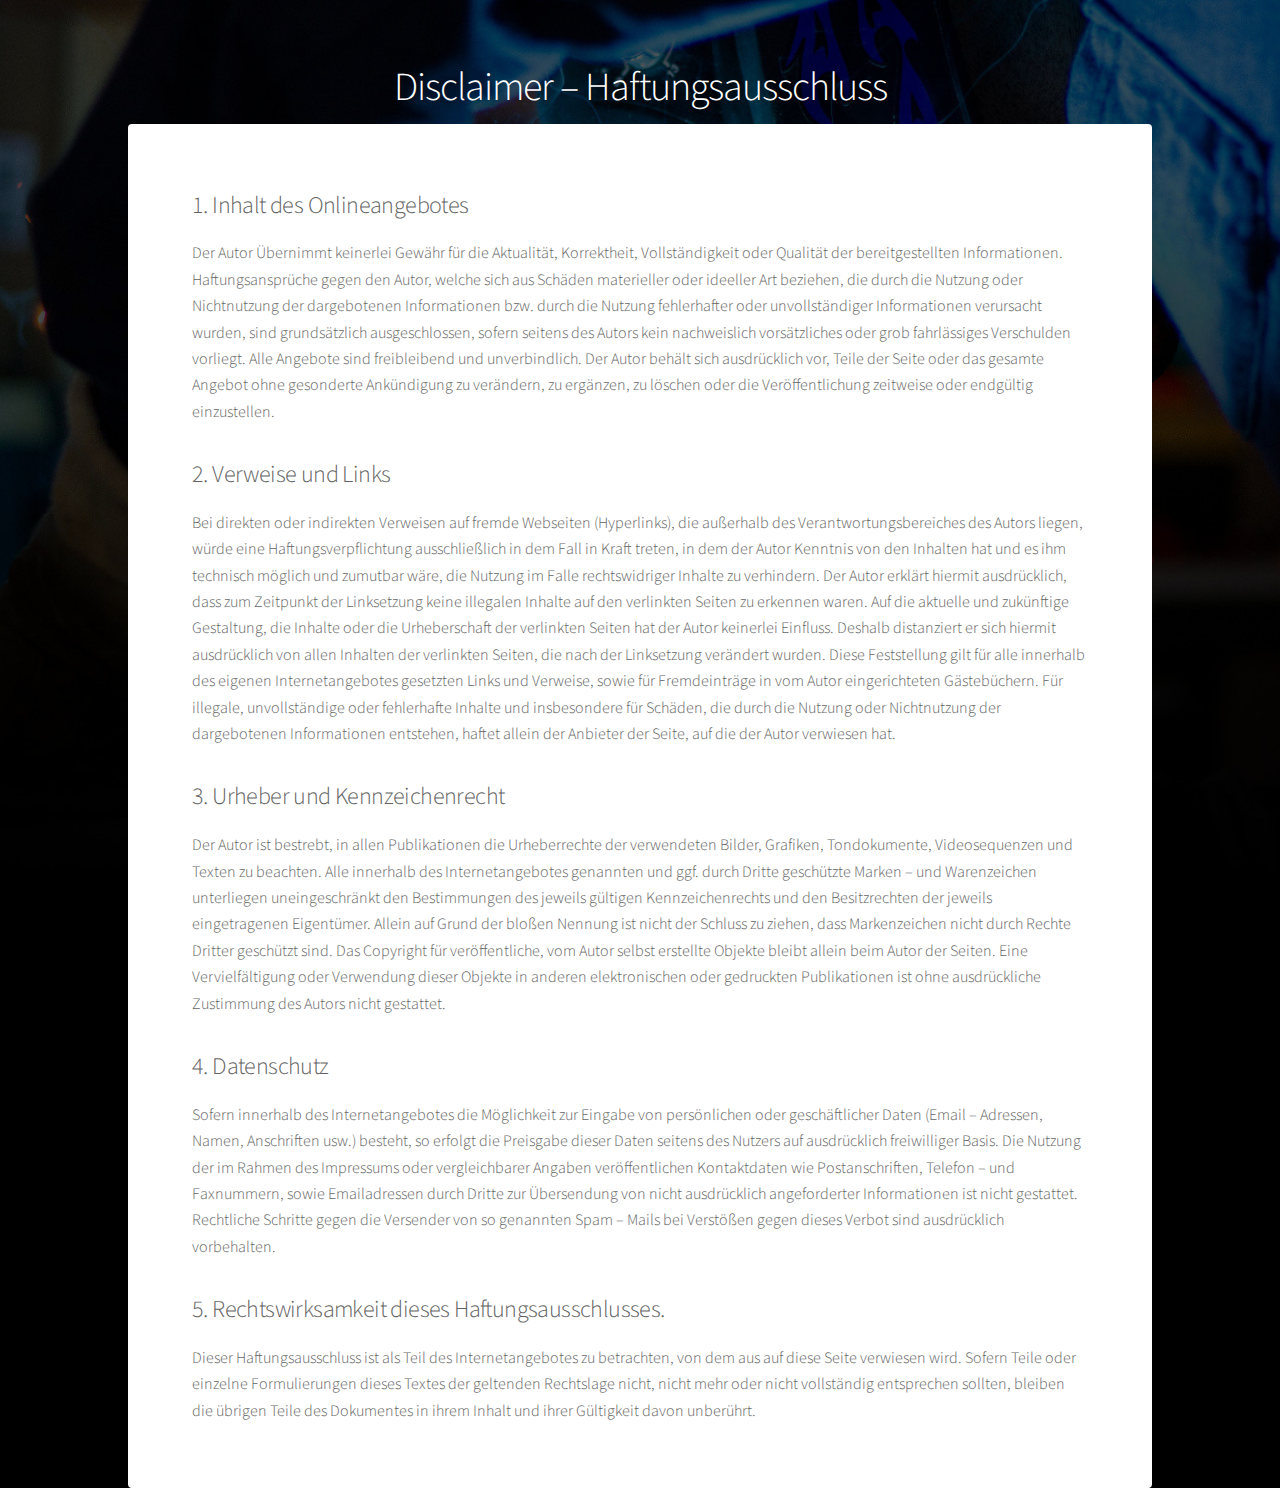
==== disclaimer.html @ ffb4db32 "inital commit" ====
<!DOCTYPE HTML>
<!--
	Stellar by HTML5 UP
	html5up.net | @ajlkn
	Free for personal and commercial use under the CCA 3.0 license (html5up.net/license)
-->
<html>
<head>
    <title>Generic - Stellar by HTML5 UP</title>
    <meta charset="utf-8"/>
    <meta name="viewport" content="width=device-width, initial-scale=1"/>
    <!--[if lte IE 8]>
    <script src="assets/js/ie/html5shiv.js"></script><![endif]-->
    <link rel="stylesheet" href="assets/css/main.css"/>
    <!--[if lte IE 9]>
    <link rel="stylesheet" href="assets/css/ie9.css"/><![endif]-->
    <!--[if lte IE 8]>
    <link rel="stylesheet" href="assets/css/ie8.css"/><![endif]-->
</head>
<body>

<!-- Wrapper -->
<div id="wrapper">

    <!-- Header -->
    <header id="header">
        <h1>Disclaimer – Haftungsausschluss</h1>
    </header>

    <!-- Main -->
    <div id="main">

        <!-- Content -->
        <section id="content" class="main">


            <h2>
                1. Inhalt des Onlineangebotes
            </h2>
            <p>
                Der Autor Übernimmt keinerlei Gewähr für die Aktualität, Korrektheit, Vollständigkeit oder Qualität der
                bereitgestellten Informationen. Haftungsansprüche gegen den Autor, welche sich aus Schäden materieller
                oder ideeller Art beziehen, die durch die Nutzung oder Nichtnutzung der dargebotenen Informationen bzw.
                durch die Nutzung fehlerhafter oder unvollständiger Informationen verursacht wurden, sind grundsätzlich
                ausgeschlossen, sofern seitens des Autors kein nachweislich vorsätzliches oder grob fahrlässiges
                Verschulden vorliegt.
                Alle Angebote sind freibleibend und unverbindlich. Der Autor behält sich ausdrücklich vor, Teile der
                Seite oder das gesamte Angebot ohne gesonderte Ankündigung zu verändern, zu ergänzen, zu löschen oder
                die Veröffentlichung zeitweise oder endgültig einzustellen.
            </p>
            <h2>
                2. Verweise und Links
            </h2>
            <p>
                Bei direkten oder indirekten Verweisen auf fremde Webseiten (Hyperlinks), die außerhalb des
                Verantwortungsbereiches des Autors liegen, würde eine Haftungsverpflichtung ausschließlich in dem Fall
                in Kraft treten, in dem der Autor Kenntnis von den Inhalten hat und es ihm technisch möglich und
                zumutbar wäre, die Nutzung im Falle rechtswidriger Inhalte zu verhindern.
                Der Autor erklärt hiermit ausdrücklich, dass zum Zeitpunkt der Linksetzung keine illegalen Inhalte auf
                den verlinkten Seiten zu erkennen waren. Auf die aktuelle und zukünftige Gestaltung, die Inhalte oder
                die Urheberschaft der verlinkten Seiten hat der Autor keinerlei Einfluss. Deshalb distanziert er sich
                hiermit ausdrücklich von allen Inhalten der verlinkten Seiten, die nach der Linksetzung verändert
                wurden. Diese Feststellung gilt für alle innerhalb des eigenen Internetangebotes gesetzten Links und
                Verweise, sowie für Fremdeinträge in vom Autor eingerichteten Gästebüchern. Für illegale, unvollständige
                oder fehlerhafte Inhalte und insbesondere für Schäden, die durch die Nutzung oder Nichtnutzung der
                dargebotenen Informationen entstehen, haftet allein der Anbieter der Seite, auf die der Autor verwiesen
                hat.
            </p>
            <h2>
                3. Urheber und Kennzeichenrecht
            </h2>
            <p>
                Der Autor ist bestrebt, in allen Publikationen die Urheberrechte der verwendeten Bilder, Grafiken,
                Tondokumente, Videosequenzen und Texten zu beachten.
                Alle innerhalb des Internetangebotes genannten und ggf. durch Dritte geschützte Marken – und
                Warenzeichen unterliegen uneingeschränkt den Bestimmungen des jeweils gültigen Kennzeichenrechts und den
                Besitzrechten der jeweils eingetragenen Eigentümer. Allein auf Grund der bloßen Nennung ist nicht der
                Schluss zu ziehen, dass Markenzeichen nicht durch Rechte Dritter geschützt sind.
                Das Copyright für veröffentliche, vom Autor selbst erstellte Objekte bleibt allein beim Autor der
                Seiten. Eine Vervielfältigung oder Verwendung dieser Objekte in anderen elektronischen oder gedruckten
                Publikationen ist ohne ausdrückliche Zustimmung des Autors nicht gestattet.
            </p>
            <h2>
                4. Datenschutz
            </h2>
            <p>
                Sofern innerhalb des Internetangebotes die Möglichkeit zur Eingabe von persönlichen oder geschäftlicher
                Daten (Email – Adressen, Namen, Anschriften usw.) besteht, so erfolgt die Preisgabe dieser Daten seitens
                des Nutzers auf ausdrücklich freiwilliger Basis. Die Nutzung der im Rahmen des Impressums oder
                vergleichbarer Angaben veröffentlichen Kontaktdaten wie Postanschriften, Telefon – und Faxnummern, sowie
                Emailadressen durch Dritte zur Übersendung von nicht ausdrücklich angeforderter Informationen ist nicht
                gestattet. Rechtliche Schritte gegen die Versender von so genannten Spam – Mails bei Verstößen gegen
                dieses Verbot sind ausdrücklich vorbehalten.
            </p>

            <h2>
                5. Rechtswirksamkeit dieses Haftungsausschlusses.
            </h2>
            <p>
                Dieser Haftungsausschluss ist als Teil des Internetangebotes zu betrachten, von dem aus auf diese Seite
                verwiesen wird. Sofern Teile oder einzelne Formulierungen dieses Textes der geltenden Rechtslage nicht,
                nicht mehr oder nicht vollständig entsprechen sollten, bleiben die übrigen Teile des Dokumentes in ihrem
                Inhalt und ihrer Gültigkeit davon unberührt.
            </p>
        </section>

    </div>


</div>

<!-- Scripts -->
<script src="assets/js/jquery.min.js"></script>
<script src="assets/js/jquery.scrollex.min.js"></script>
<script src="assets/js/jquery.scrolly.min.js"></script>
<script src="assets/js/skel.min.js"></script>
<script src="assets/js/util.js"></script>
<!--[if lte IE 8]>
<script src="assets/js/ie/respond.min.js"></script><![endif]-->
<script src="assets/js/main.js"></script>

</body>
</html>
---- assets/css/main.css ----
@import url(font-awesome.min.css);
@import "https://fonts.googleapis.com/css?family=Source+Sans+Pro:300,400";

/*
	Stellar by HTML5 UP
	html5up.net | @ajlkn
	Free for personal and commercial use under the CCA 3.0 license (html5up.net/license)
*/

/* Reset */

	html, body, div, span, applet, object, iframe, h1, h2, h3, h4, h5, h6, p, blockquote, pre, a, abbr, acronym, address, big, cite, code, del, dfn, em, img, ins, kbd, q, s, samp, small, strike, strong, sub, sup, tt, var, b, u, i, center, dl, dt, dd, ol, ul, li, fieldset, form, label, legend, table, caption, tbody, tfoot, thead, tr, th, td, article, aside, canvas, details, embed, figure, figcaption, footer, header, hgroup, menu, nav, output, ruby, section, summary, time, mark, audio, video {
		margin: 0;
		padding: 0;
		border: 0;
		font-size: 100%;
		font: inherit;
		vertical-align: baseline;
	}

	article, aside, details, figcaption, figure, footer, header, hgroup, menu, nav, section {
		display: block;
	}

	body {
		line-height: 1;
	}

	ol, ul {
		list-style: none;
	}

	blockquote, q {
		quotes: none;
	}

	blockquote:before, blockquote:after, q:before, q:after {
		content: '';
		content: none;
	}

	table {
		border-collapse: collapse;
		border-spacing: 0;
	}

	body {
		-webkit-text-size-adjust: none;
	}

/* Box Model */

	*, *:before, *:after {
		-moz-box-sizing: border-box;
		-webkit-box-sizing: border-box;
		box-sizing: border-box;
	}

/* Grid */

	.row {
		border-bottom: solid 1px transparent;
		-moz-box-sizing: border-box;
		-webkit-box-sizing: border-box;
		box-sizing: border-box;
	}

	.row > * {
		float: left;
		-moz-box-sizing: border-box;
		-webkit-box-sizing: border-box;
		box-sizing: border-box;
	}

	.row:after, .row:before {
		content: '';
		display: block;
		clear: both;
		height: 0;
	}

	.row.uniform > * > :first-child {
		margin-top: 0;
	}

	.row.uniform > * > :last-child {
		margin-bottom: 0;
	}

	.row.\30 \25 > * {
		padding: 0 0 0 0em;
	}

	.row.\30 \25 {
		margin: 0 0 -1px 0em;
	}

	.row.uniform.\30 \25 > * {
		padding: 0em 0 0 0em;
	}

	.row.uniform.\30 \25 {
		margin: 0em 0 -1px 0em;
	}

	.row > * {
		padding: 0 0 0 1.5em;
	}

	.row {
		margin: 0 0 -1px -1.5em;
	}

	.row.uniform > * {
		padding: 1.5em 0 0 1.5em;
	}

	.row.uniform {
		margin: -1.5em 0 -1px -1.5em;
	}

	.row.\32 00\25 > * {
		padding: 0 0 0 3em;
	}

	.row.\32 00\25 {
		margin: 0 0 -1px -3em;
	}

	.row.uniform.\32 00\25 > * {
		padding: 3em 0 0 3em;
	}

	.row.uniform.\32 00\25 {
		margin: -3em 0 -1px -3em;
	}

	.row.\31 50\25 > * {
		padding: 0 0 0 2.25em;
	}

	.row.\31 50\25 {
		margin: 0 0 -1px -2.25em;
	}

	.row.uniform.\31 50\25 > * {
		padding: 2.25em 0 0 2.25em;
	}

	.row.uniform.\31 50\25 {
		margin: -2.25em 0 -1px -2.25em;
	}

	.row.\35 0\25 > * {
		padding: 0 0 0 0.75em;
	}

	.row.\35 0\25 {
		margin: 0 0 -1px -0.75em;
	}

	.row.uniform.\35 0\25 > * {
		padding: 0.75em 0 0 0.75em;
	}

	.row.uniform.\35 0\25 {
		margin: -0.75em 0 -1px -0.75em;
	}

	.row.\32 5\25 > * {
		padding: 0 0 0 0.375em;
	}

	.row.\32 5\25 {
		margin: 0 0 -1px -0.375em;
	}

	.row.uniform.\32 5\25 > * {
		padding: 0.375em 0 0 0.375em;
	}

	.row.uniform.\32 5\25 {
		margin: -0.375em 0 -1px -0.375em;
	}

	.\31 2u, .\31 2u\24 {
		width: 100%;
		clear: none;
		margin-left: 0;
	}

	.\31 1u, .\31 1u\24 {
		width: 91.6666666667%;
		clear: none;
		margin-left: 0;
	}

	.\31 0u, .\31 0u\24 {
		width: 83.3333333333%;
		clear: none;
		margin-left: 0;
	}

	.\39 u, .\39 u\24 {
		width: 75%;
		clear: none;
		margin-left: 0;
	}

	.\38 u, .\38 u\24 {
		width: 66.6666666667%;
		clear: none;
		margin-left: 0;
	}

	.\37 u, .\37 u\24 {
		width: 58.3333333333%;
		clear: none;
		margin-left: 0;
	}

	.\36 u, .\36 u\24 {
		width: 50%;
		clear: none;
		margin-left: 0;
	}

	.\35 u, .\35 u\24 {
		width: 41.6666666667%;
		clear: none;
		margin-left: 0;
	}

	.\34 u, .\34 u\24 {
		width: 33.3333333333%;
		clear: none;
		margin-left: 0;
	}

	.\33 u, .\33 u\24 {
		width: 25%;
		clear: none;
		margin-left: 0;
	}

	.\32 u, .\32 u\24 {
		width: 16.6666666667%;
		clear: none;
		margin-left: 0;
	}

	.\31 u, .\31 u\24 {
		width: 8.3333333333%;
		clear: none;
		margin-left: 0;
	}

	.\31 2u\24 + *,
	.\31 1u\24 + *,
	.\31 0u\24 + *,
	.\39 u\24 + *,
	.\38 u\24 + *,
	.\37 u\24 + *,
	.\36 u\24 + *,
	.\35 u\24 + *,
	.\34 u\24 + *,
	.\33 u\24 + *,
	.\32 u\24 + *,
	.\31 u\24 + * {
		clear: left;
	}

	.\-11u {
		margin-left: 91.66667%;
	}

	.\-10u {
		margin-left: 83.33333%;
	}

	.\-9u {
		margin-left: 75%;
	}

	.\-8u {
		margin-left: 66.66667%;
	}

	.\-7u {
		margin-left: 58.33333%;
	}

	.\-6u {
		margin-left: 50%;
	}

	.\-5u {
		margin-left: 41.66667%;
	}

	.\-4u {
		margin-left: 33.33333%;
	}

	.\-3u {
		margin-left: 25%;
	}

	.\-2u {
		margin-left: 16.66667%;
	}

	.\-1u {
		margin-left: 8.33333%;
	}

	@media screen and (max-width: 1680px) {

		.row > * {
			padding: 0 0 0 1.5em;
		}

		.row {
			margin: 0 0 -1px -1.5em;
		}

		.row.uniform > * {
			padding: 1.5em 0 0 1.5em;
		}

		.row.uniform {
			margin: -1.5em 0 -1px -1.5em;
		}

		.row.\32 00\25 > * {
			padding: 0 0 0 3em;
		}

		.row.\32 00\25 {
			margin: 0 0 -1px -3em;
		}

		.row.uniform.\32 00\25 > * {
			padding: 3em 0 0 3em;
		}

		.row.uniform.\32 00\25 {
			margin: -3em 0 -1px -3em;
		}

		.row.\31 50\25 > * {
			padding: 0 0 0 2.25em;
		}

		.row.\31 50\25 {
			margin: 0 0 -1px -2.25em;
		}

		.row.uniform.\31 50\25 > * {
			padding: 2.25em 0 0 2.25em;
		}

		.row.uniform.\31 50\25 {
			margin: -2.25em 0 -1px -2.25em;
		}

		.row.\35 0\25 > * {
			padding: 0 0 0 0.75em;
		}

		.row.\35 0\25 {
			margin: 0 0 -1px -0.75em;
		}

		.row.uniform.\35 0\25 > * {
			padding: 0.75em 0 0 0.75em;
		}

		.row.uniform.\35 0\25 {
			margin: -0.75em 0 -1px -0.75em;
		}

		.row.\32 5\25 > * {
			padding: 0 0 0 0.375em;
		}

		.row.\32 5\25 {
			margin: 0 0 -1px -0.375em;
		}

		.row.uniform.\32 5\25 > * {
			padding: 0.375em 0 0 0.375em;
		}

		.row.uniform.\32 5\25 {
			margin: -0.375em 0 -1px -0.375em;
		}

		.\31 2u\28xlarge\29, .\31 2u\24\28xlarge\29 {
			width: 100%;
			clear: none;
			margin-left: 0;
		}

		.\31 1u\28xlarge\29, .\31 1u\24\28xlarge\29 {
			width: 91.6666666667%;
			clear: none;
			margin-left: 0;
		}

		.\31 0u\28xlarge\29, .\31 0u\24\28xlarge\29 {
			width: 83.3333333333%;
			clear: none;
			margin-left: 0;
		}

		.\39 u\28xlarge\29, .\39 u\24\28xlarge\29 {
			width: 75%;
			clear: none;
			margin-left: 0;
		}

		.\38 u\28xlarge\29, .\38 u\24\28xlarge\29 {
			width: 66.6666666667%;
			clear: none;
			margin-left: 0;
		}

		.\37 u\28xlarge\29, .\37 u\24\28xlarge\29 {
			width: 58.3333333333%;
			clear: none;
			margin-left: 0;
		}

		.\36 u\28xlarge\29, .\36 u\24\28xlarge\29 {
			width: 50%;
			clear: none;
			margin-left: 0;
		}

		.\35 u\28xlarge\29, .\35 u\24\28xlarge\29 {
			width: 41.6666666667%;
			clear: none;
			margin-left: 0;
		}

		.\34 u\28xlarge\29, .\34 u\24\28xlarge\29 {
			width: 33.3333333333%;
			clear: none;
			margin-left: 0;
		}

		.\33 u\28xlarge\29, .\33 u\24\28xlarge\29 {
			width: 25%;
			clear: none;
			margin-left: 0;
		}

		.\32 u\28xlarge\29, .\32 u\24\28xlarge\29 {
			width: 16.6666666667%;
			clear: none;
			margin-left: 0;
		}

		.\31 u\28xlarge\29, .\31 u\24\28xlarge\29 {
			width: 8.3333333333%;
			clear: none;
			margin-left: 0;
		}

		.\31 2u\24\28xlarge\29 + *,
		.\31 1u\24\28xlarge\29 + *,
		.\31 0u\24\28xlarge\29 + *,
		.\39 u\24\28xlarge\29 + *,
		.\38 u\24\28xlarge\29 + *,
		.\37 u\24\28xlarge\29 + *,
		.\36 u\24\28xlarge\29 + *,
		.\35 u\24\28xlarge\29 + *,
		.\34 u\24\28xlarge\29 + *,
		.\33 u\24\28xlarge\29 + *,
		.\32 u\24\28xlarge\29 + *,
		.\31 u\24\28xlarge\29 + * {
			clear: left;
		}

		.\-11u\28xlarge\29 {
			margin-left: 91.66667%;
		}

		.\-10u\28xlarge\29 {
			margin-left: 83.33333%;
		}

		.\-9u\28xlarge\29 {
			margin-left: 75%;
		}

		.\-8u\28xlarge\29 {
			margin-left: 66.66667%;
		}

		.\-7u\28xlarge\29 {
			margin-left: 58.33333%;
		}

		.\-6u\28xlarge\29 {
			margin-left: 50%;
		}

		.\-5u\28xlarge\29 {
			margin-left: 41.66667%;
		}

		.\-4u\28xlarge\29 {
			margin-left: 33.33333%;
		}

		.\-3u\28xlarge\29 {
			margin-left: 25%;
		}

		.\-2u\28xlarge\29 {
			margin-left: 16.66667%;
		}

		.\-1u\28xlarge\29 {
			margin-left: 8.33333%;
		}

	}

	@media screen and (max-width: 1280px) {

		.row > * {
			padding: 0 0 0 1.5em;
		}

		.row {
			margin: 0 0 -1px -1.5em;
		}

		.row.uniform > * {
			padding: 1.5em 0 0 1.5em;
		}

		.row.uniform {
			margin: -1.5em 0 -1px -1.5em;
		}

		.row.\32 00\25 > * {
			padding: 0 0 0 3em;
		}

		.row.\32 00\25 {
			margin: 0 0 -1px -3em;
		}

		.row.uniform.\32 00\25 > * {
			padding: 3em 0 0 3em;
		}

		.row.uniform.\32 00\25 {
			margin: -3em 0 -1px -3em;
		}

		.row.\31 50\25 > * {
			padding: 0 0 0 2.25em;
		}

		.row.\31 50\25 {
			margin: 0 0 -1px -2.25em;
		}

		.row.uniform.\31 50\25 > * {
			padding: 2.25em 0 0 2.25em;
		}

		.row.uniform.\31 50\25 {
			margin: -2.25em 0 -1px -2.25em;
		}

		.row.\35 0\25 > * {
			padding: 0 0 0 0.75em;
		}

		.row.\35 0\25 {
			margin: 0 0 -1px -0.75em;
		}

		.row.uniform.\35 0\25 > * {
			padding: 0.75em 0 0 0.75em;
		}

		.row.uniform.\35 0\25 {
			margin: -0.75em 0 -1px -0.75em;
		}

		.row.\32 5\25 > * {
			padding: 0 0 0 0.375em;
		}

		.row.\32 5\25 {
			margin: 0 0 -1px -0.375em;
		}

		.row.uniform.\32 5\25 > * {
			padding: 0.375em 0 0 0.375em;
		}

		.row.uniform.\32 5\25 {
			margin: -0.375em 0 -1px -0.375em;
		}

		.\31 2u\28large\29, .\31 2u\24\28large\29 {
			width: 100%;
			clear: none;
			margin-left: 0;
		}

		.\31 1u\28large\29, .\31 1u\24\28large\29 {
			width: 91.6666666667%;
			clear: none;
			margin-left: 0;
		}

		.\31 0u\28large\29, .\31 0u\24\28large\29 {
			width: 83.3333333333%;
			clear: none;
			margin-left: 0;
		}

		.\39 u\28large\29, .\39 u\24\28large\29 {
			width: 75%;
			clear: none;
			margin-left: 0;
		}

		.\38 u\28large\29, .\38 u\24\28large\29 {
			width: 66.6666666667%;
			clear: none;
			margin-left: 0;
		}

		.\37 u\28large\29, .\37 u\24\28large\29 {
			width: 58.3333333333%;
			clear: none;
			margin-left: 0;
		}

		.\36 u\28large\29, .\36 u\24\28large\29 {
			width: 50%;
			clear: none;
			margin-left: 0;
		}

		.\35 u\28large\29, .\35 u\24\28large\29 {
			width: 41.6666666667%;
			clear: none;
			margin-left: 0;
		}

		.\34 u\28large\29, .\34 u\24\28large\29 {
			width: 33.3333333333%;
			clear: none;
			margin-left: 0;
		}

		.\33 u\28large\29, .\33 u\24\28large\29 {
			width: 25%;
			clear: none;
			margin-left: 0;
		}

		.\32 u\28large\29, .\32 u\24\28large\29 {
			width: 16.6666666667%;
			clear: none;
			margin-left: 0;
		}

		.\31 u\28large\29, .\31 u\24\28large\29 {
			width: 8.3333333333%;
			clear: none;
			margin-left: 0;
		}

		.\31 2u\24\28large\29 + *,
		.\31 1u\24\28large\29 + *,
		.\31 0u\24\28large\29 + *,
		.\39 u\24\28large\29 + *,
		.\38 u\24\28large\29 + *,
		.\37 u\24\28large\29 + *,
		.\36 u\24\28large\29 + *,
		.\35 u\24\28large\29 + *,
		.\34 u\24\28large\29 + *,
		.\33 u\24\28large\29 + *,
		.\32 u\24\28large\29 + *,
		.\31 u\24\28large\29 + * {
			clear: left;
		}

		.\-11u\28large\29 {
			margin-left: 91.66667%;
		}

		.\-10u\28large\29 {
			margin-left: 83.33333%;
		}

		.\-9u\28large\29 {
			margin-left: 75%;
		}

		.\-8u\28large\29 {
			margin-left: 66.66667%;
		}

		.\-7u\28large\29 {
			margin-left: 58.33333%;
		}

		.\-6u\28large\29 {
			margin-left: 50%;
		}

		.\-5u\28large\29 {
			margin-left: 41.66667%;
		}

		.\-4u\28large\29 {
			margin-left: 33.33333%;
		}

		.\-3u\28large\29 {
			margin-left: 25%;
		}

		.\-2u\28large\29 {
			margin-left: 16.66667%;
		}

		.\-1u\28large\29 {
			margin-left: 8.33333%;
		}

	}

	@media screen and (max-width: 980px) {

		.row > * {
			padding: 0 0 0 1.5em;
		}

		.row {
			margin: 0 0 -1px -1.5em;
		}

		.row.uniform > * {
			padding: 1.5em 0 0 1.5em;
		}

		.row.uniform {
			margin: -1.5em 0 -1px -1.5em;
		}

		.row.\32 00\25 > * {
			padding: 0 0 0 3em;
		}

		.row.\32 00\25 {
			margin: 0 0 -1px -3em;
		}

		.row.uniform.\32 00\25 > * {
			padding: 3em 0 0 3em;
		}

		.row.uniform.\32 00\25 {
			margin: -3em 0 -1px -3em;
		}

		.row.\31 50\25 > * {
			padding: 0 0 0 2.25em;
		}

		.row.\31 50\25 {
			margin: 0 0 -1px -2.25em;
		}

		.row.uniform.\31 50\25 > * {
			padding: 2.25em 0 0 2.25em;
		}

		.row.uniform.\31 50\25 {
			margin: -2.25em 0 -1px -2.25em;
		}

		.row.\35 0\25 > * {
			padding: 0 0 0 0.75em;
		}

		.row.\35 0\25 {
			margin: 0 0 -1px -0.75em;
		}

		.row.uniform.\35 0\25 > * {
			padding: 0.75em 0 0 0.75em;
		}

		.row.uniform.\35 0\25 {
			margin: -0.75em 0 -1px -0.75em;
		}

		.row.\32 5\25 > * {
			padding: 0 0 0 0.375em;
		}

		.row.\32 5\25 {
			margin: 0 0 -1px -0.375em;
		}

		.row.uniform.\32 5\25 > * {
			padding: 0.375em 0 0 0.375em;
		}

		.row.uniform.\32 5\25 {
			margin: -0.375em 0 -1px -0.375em;
		}

		.\31 2u\28medium\29, .\31 2u\24\28medium\29 {
			width: 100%;
			clear: none;
			margin-left: 0;
		}

		.\31 1u\28medium\29, .\31 1u\24\28medium\29 {
			width: 91.6666666667%;
			clear: none;
			margin-left: 0;
		}

		.\31 0u\28medium\29, .\31 0u\24\28medium\29 {
			width: 83.3333333333%;
			clear: none;
			margin-left: 0;
		}

		.\39 u\28medium\29, .\39 u\24\28medium\29 {
			width: 75%;
			clear: none;
			margin-left: 0;
		}

		.\38 u\28medium\29, .\38 u\24\28medium\29 {
			width: 66.6666666667%;
			clear: none;
			margin-left: 0;
		}

		.\37 u\28medium\29, .\37 u\24\28medium\29 {
			width: 58.3333333333%;
			clear: none;
			margin-left: 0;
		}

		.\36 u\28medium\29, .\36 u\24\28medium\29 {
			width: 50%;
			clear: none;
			margin-left: 0;
		}

		.\35 u\28medium\29, .\35 u\24\28medium\29 {
			width: 41.6666666667%;
			clear: none;
			margin-left: 0;
		}

		.\34 u\28medium\29, .\34 u\24\28medium\29 {
			width: 33.3333333333%;
			clear: none;
			margin-left: 0;
		}

		.\33 u\28medium\29, .\33 u\24\28medium\29 {
			width: 25%;
			clear: none;
			margin-left: 0;
		}

		.\32 u\28medium\29, .\32 u\24\28medium\29 {
			width: 16.6666666667%;
			clear: none;
			margin-left: 0;
		}

		.\31 u\28medium\29, .\31 u\24\28medium\29 {
			width: 8.3333333333%;
			clear: none;
			margin-left: 0;
		}

		.\31 2u\24\28medium\29 + *,
		.\31 1u\24\28medium\29 + *,
		.\31 0u\24\28medium\29 + *,
		.\39 u\24\28medium\29 + *,
		.\38 u\24\28medium\29 + *,
		.\37 u\24\28medium\29 + *,
		.\36 u\24\28medium\29 + *,
		.\35 u\24\28medium\29 + *,
		.\34 u\24\28medium\29 + *,
		.\33 u\24\28medium\29 + *,
		.\32 u\24\28medium\29 + *,
		.\31 u\24\28medium\29 + * {
			clear: left;
		}

		.\-11u\28medium\29 {
			margin-left: 91.66667%;
		}

		.\-10u\28medium\29 {
			margin-left: 83.33333%;
		}

		.\-9u\28medium\29 {
			margin-left: 75%;
		}

		.\-8u\28medium\29 {
			margin-left: 66.66667%;
		}

		.\-7u\28medium\29 {
			margin-left: 58.33333%;
		}

		.\-6u\28medium\29 {
			margin-left: 50%;
		}

		.\-5u\28medium\29 {
			margin-left: 41.66667%;
		}

		.\-4u\28medium\29 {
			margin-left: 33.33333%;
		}

		.\-3u\28medium\29 {
			margin-left: 25%;
		}

		.\-2u\28medium\29 {
			margin-left: 16.66667%;
		}

		.\-1u\28medium\29 {
			margin-left: 8.33333%;
		}

	}

	@media screen and (max-width: 736px) {

		.row > * {
			padding: 0 0 0 1em;
		}

		.row {
			margin: 0 0 -1px -1em;
		}

		.row.uniform > * {
			padding: 1em 0 0 1em;
		}

		.row.uniform {
			margin: -1em 0 -1px -1em;
		}

		.row.\32 00\25 > * {
			padding: 0 0 0 2em;
		}

		.row.\32 00\25 {
			margin: 0 0 -1px -2em;
		}

		.row.uniform.\32 00\25 > * {
			padding: 2em 0 0 2em;
		}

		.row.uniform.\32 00\25 {
			margin: -2em 0 -1px -2em;
		}

		.row.\31 50\25 > * {
			padding: 0 0 0 1.5em;
		}

		.row.\31 50\25 {
			margin: 0 0 -1px -1.5em;
		}

		.row.uniform.\31 50\25 > * {
			padding: 1.5em 0 0 1.5em;
		}

		.row.uniform.\31 50\25 {
			margin: -1.5em 0 -1px -1.5em;
		}

		.row.\35 0\25 > * {
			padding: 0 0 0 0.5em;
		}

		.row.\35 0\25 {
			margin: 0 0 -1px -0.5em;
		}

		.row.uniform.\35 0\25 > * {
			padding: 0.5em 0 0 0.5em;
		}

		.row.uniform.\35 0\25 {
			margin: -0.5em 0 -1px -0.5em;
		}

		.row.\32 5\25 > * {
			padding: 0 0 0 0.25em;
		}

		.row.\32 5\25 {
			margin: 0 0 -1px -0.25em;
		}

		.row.uniform.\32 5\25 > * {
			padding: 0.25em 0 0 0.25em;
		}

		.row.uniform.\32 5\25 {
			margin: -0.25em 0 -1px -0.25em;
		}

		.\31 2u\28small\29, .\31 2u\24\28small\29 {
			width: 100%;
			clear: none;
			margin-left: 0;
		}

		.\31 1u\28small\29, .\31 1u\24\28small\29 {
			width: 91.6666666667%;
			clear: none;
			margin-left: 0;
		}

		.\31 0u\28small\29, .\31 0u\24\28small\29 {
			width: 83.3333333333%;
			clear: none;
			margin-left: 0;
		}

		.\39 u\28small\29, .\39 u\24\28small\29 {
			width: 75%;
			clear: none;
			margin-left: 0;
		}

		.\38 u\28small\29, .\38 u\24\28small\29 {
			width: 66.6666666667%;
			clear: none;
			margin-left: 0;
		}

		.\37 u\28small\29, .\37 u\24\28small\29 {
			width: 58.3333333333%;
			clear: none;
			margin-left: 0;
		}

		.\36 u\28small\29, .\36 u\24\28small\29 {
			width: 50%;
			clear: none;
			margin-left: 0;
		}

		.\35 u\28small\29, .\35 u\24\28small\29 {
			width: 41.6666666667%;
			clear: none;
			margin-left: 0;
		}

		.\34 u\28small\29, .\34 u\24\28small\29 {
			width: 33.3333333333%;
			clear: none;
			margin-left: 0;
		}

		.\33 u\28small\29, .\33 u\24\28small\29 {
			width: 25%;
			clear: none;
			margin-left: 0;
		}

		.\32 u\28small\29, .\32 u\24\28small\29 {
			width: 16.6666666667%;
			clear: none;
			margin-left: 0;
		}

		.\31 u\28small\29, .\31 u\24\28small\29 {
			width: 8.3333333333%;
			clear: none;
			margin-left: 0;
		}

		.\31 2u\24\28small\29 + *,
		.\31 1u\24\28small\29 + *,
		.\31 0u\24\28small\29 + *,
		.\39 u\24\28small\29 + *,
		.\38 u\24\28small\29 + *,
		.\37 u\24\28small\29 + *,
		.\36 u\24\28small\29 + *,
		.\35 u\24\28small\29 + *,
		.\34 u\24\28small\29 + *,
		.\33 u\24\28small\29 + *,
		.\32 u\24\28small\29 + *,
		.\31 u\24\28small\29 + * {
			clear: left;
		}

		.\-11u\28small\29 {
			margin-left: 91.66667%;
		}

		.\-10u\28small\29 {
			margin-left: 83.33333%;
		}

		.\-9u\28small\29 {
			margin-left: 75%;
		}

		.\-8u\28small\29 {
			margin-left: 66.66667%;
		}

		.\-7u\28small\29 {
			margin-left: 58.33333%;
		}

		.\-6u\28small\29 {
			margin-left: 50%;
		}

		.\-5u\28small\29 {
			margin-left: 41.66667%;
		}

		.\-4u\28small\29 {
			margin-left: 33.33333%;
		}

		.\-3u\28small\29 {
			margin-left: 25%;
		}

		.\-2u\28small\29 {
			margin-left: 16.66667%;
		}

		.\-1u\28small\29 {
			margin-left: 8.33333%;
		}

	}

	@media screen and (max-width: 480px) {

		.row > * {
			padding: 0 0 0 1em;
		}

		.row {
			margin: 0 0 -1px -1em;
		}

		.row.uniform > * {
			padding: 1em 0 0 1em;
		}

		.row.uniform {
			margin: -1em 0 -1px -1em;
		}

		.row.\32 00\25 > * {
			padding: 0 0 0 2em;
		}

		.row.\32 00\25 {
			margin: 0 0 -1px -2em;
		}

		.row.uniform.\32 00\25 > * {
			padding: 2em 0 0 2em;
		}

		.row.uniform.\32 00\25 {
			margin: -2em 0 -1px -2em;
		}

		.row.\31 50\25 > * {
			padding: 0 0 0 1.5em;
		}

		.row.\31 50\25 {
			margin: 0 0 -1px -1.5em;
		}

		.row.uniform.\31 50\25 > * {
			padding: 1.5em 0 0 1.5em;
		}

		.row.uniform.\31 50\25 {
			margin: -1.5em 0 -1px -1.5em;
		}

		.row.\35 0\25 > * {
			padding: 0 0 0 0.5em;
		}

		.row.\35 0\25 {
			margin: 0 0 -1px -0.5em;
		}

		.row.uniform.\35 0\25 > * {
			padding: 0.5em 0 0 0.5em;
		}

		.row.uniform.\35 0\25 {
			margin: -0.5em 0 -1px -0.5em;
		}

		.row.\32 5\25 > * {
			padding: 0 0 0 0.25em;
		}

		.row.\32 5\25 {
			margin: 0 0 -1px -0.25em;
		}

		.row.uniform.\32 5\25 > * {
			padding: 0.25em 0 0 0.25em;
		}

		.row.uniform.\32 5\25 {
			margin: -0.25em 0 -1px -0.25em;
		}

		.\31 2u\28xsmall\29, .\31 2u\24\28xsmall\29 {
			width: 100%;
			clear: none;
			margin-left: 0;
		}

		.\31 1u\28xsmall\29, .\31 1u\24\28xsmall\29 {
			width: 91.6666666667%;
			clear: none;
			margin-left: 0;
		}

		.\31 0u\28xsmall\29, .\31 0u\24\28xsmall\29 {
			width: 83.3333333333%;
			clear: none;
			margin-left: 0;
		}

		.\39 u\28xsmall\29, .\39 u\24\28xsmall\29 {
			width: 75%;
			clear: none;
			margin-left: 0;
		}

		.\38 u\28xsmall\29, .\38 u\24\28xsmall\29 {
			width: 66.6666666667%;
			clear: none;
			margin-left: 0;
		}

		.\37 u\28xsmall\29, .\37 u\24\28xsmall\29 {
			width: 58.3333333333%;
			clear: none;
			margin-left: 0;
		}

		.\36 u\28xsmall\29, .\36 u\24\28xsmall\29 {
			width: 50%;
			clear: none;
			margin-left: 0;
		}

		.\35 u\28xsmall\29, .\35 u\24\28xsmall\29 {
			width: 41.6666666667%;
			clear: none;
			margin-left: 0;
		}

		.\34 u\28xsmall\29, .\34 u\24\28xsmall\29 {
			width: 33.3333333333%;
			clear: none;
			margin-left: 0;
		}

		.\33 u\28xsmall\29, .\33 u\24\28xsmall\29 {
			width: 25%;
			clear: none;
			margin-left: 0;
		}

		.\32 u\28xsmall\29, .\32 u\24\28xsmall\29 {
			width: 16.6666666667%;
			clear: none;
			margin-left: 0;
		}

		.\31 u\28xsmall\29, .\31 u\24\28xsmall\29 {
			width: 8.3333333333%;
			clear: none;
			margin-left: 0;
		}

		.\31 2u\24\28xsmall\29 + *,
		.\31 1u\24\28xsmall\29 + *,
		.\31 0u\24\28xsmall\29 + *,
		.\39 u\24\28xsmall\29 + *,
		.\38 u\24\28xsmall\29 + *,
		.\37 u\24\28xsmall\29 + *,
		.\36 u\24\28xsmall\29 + *,
		.\35 u\24\28xsmall\29 + *,
		.\34 u\24\28xsmall\29 + *,
		.\33 u\24\28xsmall\29 + *,
		.\32 u\24\28xsmall\29 + *,
		.\31 u\24\28xsmall\29 + * {
			clear: left;
		}

		.\-11u\28xsmall\29 {
			margin-left: 91.66667%;
		}

		.\-10u\28xsmall\29 {
			margin-left: 83.33333%;
		}

		.\-9u\28xsmall\29 {
			margin-left: 75%;
		}

		.\-8u\28xsmall\29 {
			margin-left: 66.66667%;
		}

		.\-7u\28xsmall\29 {
			margin-left: 58.33333%;
		}

		.\-6u\28xsmall\29 {
			margin-left: 50%;
		}

		.\-5u\28xsmall\29 {
			margin-left: 41.66667%;
		}

		.\-4u\28xsmall\29 {
			margin-left: 33.33333%;
		}

		.\-3u\28xsmall\29 {
			margin-left: 25%;
		}

		.\-2u\28xsmall\29 {
			margin-left: 16.66667%;
		}

		.\-1u\28xsmall\29 {
			margin-left: 8.33333%;
		}

	}

	@media screen and (max-width: 360px) {

		.row > * {
			padding: 0 0 0 1em;
		}

		.row {
			margin: 0 0 -1px -1em;
		}

		.row.uniform > * {
			padding: 1em 0 0 1em;
		}

		.row.uniform {
			margin: -1em 0 -1px -1em;
		}

		.row.\32 00\25 > * {
			padding: 0 0 0 2em;
		}

		.row.\32 00\25 {
			margin: 0 0 -1px -2em;
		}

		.row.uniform.\32 00\25 > * {
			padding: 2em 0 0 2em;
		}

		.row.uniform.\32 00\25 {
			margin: -2em 0 -1px -2em;
		}

		.row.\31 50\25 > * {
			padding: 0 0 0 1.5em;
		}

		.row.\31 50\25 {
			margin: 0 0 -1px -1.5em;
		}

		.row.uniform.\31 50\25 > * {
			padding: 1.5em 0 0 1.5em;
		}

		.row.uniform.\31 50\25 {
			margin: -1.5em 0 -1px -1.5em;
		}

		.row.\35 0\25 > * {
			padding: 0 0 0 0.5em;
		}

		.row.\35 0\25 {
			margin: 0 0 -1px -0.5em;
		}

		.row.uniform.\35 0\25 > * {
			padding: 0.5em 0 0 0.5em;
		}

		.row.uniform.\35 0\25 {
			margin: -0.5em 0 -1px -0.5em;
		}

		.row.\32 5\25 > * {
			padding: 0 0 0 0.25em;
		}

		.row.\32 5\25 {
			margin: 0 0 -1px -0.25em;
		}

		.row.uniform.\32 5\25 > * {
			padding: 0.25em 0 0 0.25em;
		}

		.row.uniform.\32 5\25 {
			margin: -0.25em 0 -1px -0.25em;
		}

		.\31 2u\28xxsmall\29, .\31 2u\24\28xxsmall\29 {
			width: 100%;
			clear: none;
			margin-left: 0;
		}

		.\31 1u\28xxsmall\29, .\31 1u\24\28xxsmall\29 {
			width: 91.6666666667%;
			clear: none;
			margin-left: 0;
		}

		.\31 0u\28xxsmall\29, .\31 0u\24\28xxsmall\29 {
			width: 83.3333333333%;
			clear: none;
			margin-left: 0;
		}

		.\39 u\28xxsmall\29, .\39 u\24\28xxsmall\29 {
			width: 75%;
			clear: none;
			margin-left: 0;
		}

		.\38 u\28xxsmall\29, .\38 u\24\28xxsmall\29 {
			width: 66.6666666667%;
			clear: none;
			margin-left: 0;
		}

		.\37 u\28xxsmall\29, .\37 u\24\28xxsmall\29 {
			width: 58.3333333333%;
			clear: none;
			margin-left: 0;
		}

		.\36 u\28xxsmall\29, .\36 u\24\28xxsmall\29 {
			width: 50%;
			clear: none;
			margin-left: 0;
		}

		.\35 u\28xxsmall\29, .\35 u\24\28xxsmall\29 {
			width: 41.6666666667%;
			clear: none;
			margin-left: 0;
		}

		.\34 u\28xxsmall\29, .\34 u\24\28xxsmall\29 {
			width: 33.3333333333%;
			clear: none;
			margin-left: 0;
		}

		.\33 u\28xxsmall\29, .\33 u\24\28xxsmall\29 {
			width: 25%;
			clear: none;
			margin-left: 0;
		}

		.\32 u\28xxsmall\29, .\32 u\24\28xxsmall\29 {
			width: 16.6666666667%;
			clear: none;
			margin-left: 0;
		}

		.\31 u\28xxsmall\29, .\31 u\24\28xxsmall\29 {
			width: 8.3333333333%;
			clear: none;
			margin-left: 0;
		}

		.\31 2u\24\28xxsmall\29 + *,
		.\31 1u\24\28xxsmall\29 + *,
		.\31 0u\24\28xxsmall\29 + *,
		.\39 u\24\28xxsmall\29 + *,
		.\38 u\24\28xxsmall\29 + *,
		.\37 u\24\28xxsmall\29 + *,
		.\36 u\24\28xxsmall\29 + *,
		.\35 u\24\28xxsmall\29 + *,
		.\34 u\24\28xxsmall\29 + *,
		.\33 u\24\28xxsmall\29 + *,
		.\32 u\24\28xxsmall\29 + *,
		.\31 u\24\28xxsmall\29 + * {
			clear: left;
		}

		.\-11u\28xxsmall\29 {
			margin-left: 91.66667%;
		}

		.\-10u\28xxsmall\29 {
			margin-left: 83.33333%;
		}

		.\-9u\28xxsmall\29 {
			margin-left: 75%;
		}

		.\-8u\28xxsmall\29 {
			margin-left: 66.66667%;
		}

		.\-7u\28xxsmall\29 {
			margin-left: 58.33333%;
		}

		.\-6u\28xxsmall\29 {
			margin-left: 50%;
		}

		.\-5u\28xxsmall\29 {
			margin-left: 41.66667%;
		}

		.\-4u\28xxsmall\29 {
			margin-left: 33.33333%;
		}

		.\-3u\28xxsmall\29 {
			margin-left: 25%;
		}

		.\-2u\28xxsmall\29 {
			margin-left: 16.66667%;
		}

		.\-1u\28xxsmall\29 {
			margin-left: 8.33333%;
		}

	}

/* Basic */

	@-ms-viewport {
		width: device-width;
	}

	body {
		-ms-overflow-style: scrollbar;
	}

	@media screen and (max-width: 480px) {

		html, body {
			min-width: 320px;
		}

	}

	body {
		/*background-image: url("images/overlay.png"), -moz-linear-gradient(45deg, #e37682 15%, #5f4d93 85%);*/
		/*background-image: url("images/overlay.png"), -webkit-linear-gradient(45deg, #e37682 15%, #5f4d93 85%);*/
		/*background-image: url("images/overlay.png"), -ms-linear-gradient(45deg, #e37682 15%, #5f4d93 85%);*/
		/*background-image: url("images/overlay.png"), linear-gradient(45deg, #e37682 15%, #5f4d93 85%);*/

		background: url("../../images/bg.jpg") no-repeat fixed center;

		background-size: cover;


	}

		body.is-loading *, body.is-loading *:before, body.is-loading *:after {
			-moz-animation: none !important;
			-webkit-animation: none !important;
			-ms-animation: none !important;
			animation: none !important;
			-moz-transition: none !important;
			-webkit-transition: none !important;
			-ms-transition: none !important;
			transition: none !important;
		}

/* Type */

	body {
		background-color: black;
		color: rgba(255, 255, 255, 0.65);
	}

	body, input, select, textarea {
		font-family: "Source Sans Pro", Helvetica, sans-serif;
		font-size: 17pt;
		font-weight: 300;
		line-height: 1.65;
	}

		@media screen and (max-width: 1680px) {

			body, input, select, textarea {
				font-size: 14pt;
			}

		}

		@media screen and (max-width: 1280px) {

			body, input, select, textarea {
				font-size: 12pt;
			}

		}

		@media screen and (max-width: 360px) {

			body, input, select, textarea {
				font-size: 11pt;
			}

		}

	a {
		-moz-transition: color 0.2s ease, border-bottom 0.2s ease;
		-webkit-transition: color 0.2s ease, border-bottom 0.2s ease;
		-ms-transition: color 0.2s ease, border-bottom 0.2s ease;
		transition: color 0.2s ease, border-bottom 0.2s ease;
		text-decoration: none;
		border-bottom: dotted 1px;
		color: inherit;
	}

		a:hover {
			border-bottom-color: transparent;
		}

	strong, b {
		font-weight: 400;
	}

	em, i {
		font-style: italic;
	}

	p {
		margin: 0 0 2em 0;
	}

		p.content {
			-moz-columns: 20em 2;
			-webkit-columns: 20em 2;
			-ms-columns: 20em 2;
			columns: 20em 2;
			-moz-column-gap: 2em;
			-webkit-column-gap: 2em;
			-ms-column-gap: 2em;
			column-gap: 2em;
			text-align: justify;
		}

	h1, h2, h3, h4, h5, h6 {
		font-weight: 300;
		line-height: 1.5;
		margin: 0 0 0.7em 0;
		letter-spacing: -0.025em;
	}

		h1 a, h2 a, h3 a, h4 a, h5 a, h6 a {
			color: inherit;
			text-decoration: none;
		}

	h1 {
		font-size: 2.5em;
		line-height: 1.2;
	}

	h2 {
		font-size: 1.5em;
	}

	h3 {
		font-size: 1.25em;
	}

	h4 {
		font-size: 1.1em;
	}

	h5 {
		font-size: 0.9em;
	}

	h6 {
		font-size: 0.7em;
	}

	@media screen and (max-width: 736px) {

		h1 {
			font-size: 2em;
		}

	}

	sub {
		font-size: 0.8em;
		position: relative;
		top: 0.5em;
	}

	sup {
		font-size: 0.8em;
		position: relative;
		top: -0.5em;
	}

	blockquote {
		border-left: solid 4px;
		font-style: italic;
		margin: 0 0 2em 0;
		padding: 0.5em 0 0.5em 2em;
	}

	code {
		border-radius: 8px;
		border: solid 1px;
		font-family: "Courier New", monospace;
		font-size: 0.9em;
		margin: 0 0.25em;
		padding: 0.25em 0.65em;
	}

	pre {
		-webkit-overflow-scrolling: touch;
		font-family: "Courier New", monospace;
		font-size: 0.9em;
		margin: 0 0 2em 0;
	}

		pre code {
			display: block;
			line-height: 1.75;
			padding: 1em 1.5em;
			overflow-x: auto;
		}

	hr {
		border: 0;
		border-bottom: solid 1px;
		margin: 2em 0;
	}

		hr.major {
			margin: 3em 0;
		}

	.align-left {
		text-align: left;
	}

	.align-center {
		text-align: center;
	}

	.align-right {
		text-align: right;
	}

	input, select, textarea {
		color: #ffffff;
	}

	a:hover {
		color: #ffffff;
	}

	strong, b {
		color: #ffffff;
	}

	h1, h2, h3, h4, h5, h6 {
		color: #ffffff;
	}

	blockquote {
		border-left-color: rgba(255, 255, 255, 0.35);
	}

	code {
		background: rgba(255, 255, 255, 0.075);
		border-color: rgba(255, 255, 255, 0.35);
	}

	hr {
		border-bottom-color: rgba(255, 255, 255, 0.35);
	}

/* Box */

	.box {
		border-radius: 8px;
		border: solid;
		margin-bottom: 2em;
		padding: 1.5em;
	}

		.box > :last-child,
		.box > :last-child > :last-child,
		.box > :last-child > :last-child > :last-child {
			margin-bottom: 0;
		}

		.box.alt {
			border: 0;
			border-radius: 0;
			padding: 0;
		}

	.box {
		border-color: rgba(255, 255, 255, 0.35);
	}

/* Button */

	input[type="submit"],
	input[type="reset"],
	input[type="button"],
	button,
	.button {
		-moz-appearance: none;
		-webkit-appearance: none;
		-ms-appearance: none;
		appearance: none;
		-moz-transition: background-color 0.2s ease-in-out, color 0.2s ease-in-out;
		-webkit-transition: background-color 0.2s ease-in-out, color 0.2s ease-in-out;
		-ms-transition: background-color 0.2s ease-in-out, color 0.2s ease-in-out;
		transition: background-color 0.2s ease-in-out, color 0.2s ease-in-out;
		border-radius: 8px;
		border: 0;
		cursor: pointer;
		display: inline-block;
		font-weight: 300;
		height: 2.75em;
		line-height: 2.75em;
		min-width: 9.25em;
		padding: 0 1.5em;
		text-align: center;
		text-decoration: none;
		white-space: nowrap;
	}

		input[type="submit"].icon,
		input[type="reset"].icon,
		input[type="button"].icon,
		button.icon,
		.button.icon {
			padding-left: 1.35em;
		}

			input[type="submit"].icon:before,
			input[type="reset"].icon:before,
			input[type="button"].icon:before,
			button.icon:before,
			.button.icon:before {
				margin-right: 0.5em;
			}

		input[type="submit"].fit,
		input[type="reset"].fit,
		input[type="button"].fit,
		button.fit,
		.button.fit {
			display: block;
			margin: 0 0 1em 0;
			width: 100%;
		}

		input[type="submit"].small,
		input[type="reset"].small,
		input[type="button"].small,
		button.small,
		.button.small {
			font-size: 0.8em;
		}

		input[type="submit"].big,
		input[type="reset"].big,
		input[type="button"].big,
		button.big,
		.button.big {
			font-size: 1.35em;
		}

		input[type="submit"].disabled, input[type="submit"]:disabled,
		input[type="reset"].disabled,
		input[type="reset"]:disabled,
		input[type="button"].disabled,
		input[type="button"]:disabled,
		button.disabled,
		button:disabled,
		.button.disabled,
		.button:disabled {
			-moz-pointer-events: none;
			-webkit-pointer-events: none;
			-ms-pointer-events: none;
			pointer-events: none;
			opacity: 0.25;
		}

		@media screen and (max-width: 736px) {

			input[type="submit"],
			input[type="reset"],
			input[type="button"],
			button,
			.button {
				min-width: 0;
			}

		}

	input[type="submit"],
	input[type="reset"],
	input[type="button"],
	button,
	.button {
		background-color: transparent;
		box-shadow: inset 0 0 0 1px rgba(255, 255, 255, 0.35);
		color: #ffffff !important;
	}

		input[type="submit"]:hover,
		input[type="reset"]:hover,
		input[type="button"]:hover,
		button:hover,
		.button:hover {
			background-color: rgba(255, 255, 255, 0.075);
		}

		input[type="submit"]:active,
		input[type="reset"]:active,
		input[type="button"]:active,
		button:active,
		.button:active {
			background-color: rgba(255, 255, 255, 0.2);
		}

		input[type="submit"].icon:before,
		input[type="reset"].icon:before,
		input[type="button"].icon:before,
		button.icon:before,
		.button.icon:before {
			color: rgba(255, 255, 255, 0.5);
		}

		input[type="submit"].special,
		input[type="reset"].special,
		input[type="button"].special,
		button.special,
		.button.special {
			background-color: #8cc9f0;
			color: #ffffff !important;
			box-shadow: none;
		}

			input[type="submit"].special:hover,
			input[type="reset"].special:hover,
			input[type="button"].special:hover,
			button.special:hover,
			.button.special:hover {
				background-color: #9acff2;
			}

			input[type="submit"].special:active,
			input[type="reset"].special:active,
			input[type="button"].special:active,
			button.special:active,
			.button.special:active {
				background-color: #7ec3ee;
			}

			input[type="submit"].special.icon:before,
			input[type="reset"].special.icon:before,
			input[type="button"].special.icon:before,
			button.special.icon:before,
			.button.special.icon:before {
				color: #ffffff !important;
			}

/* Form */

	form {
		margin: 0 0 2em 0;
	}

	label {
		display: block;
		font-size: 0.9em;
		font-weight: 400;
		margin: 0 0 1em 0;
	}

	input[type="text"],
	input[type="password"],
	input[type="email"],
	select,
	textarea {
		-moz-appearance: none;
		-webkit-appearance: none;
		-ms-appearance: none;
		appearance: none;
		border-radius: 8px;
		border: solid 1px;
		color: inherit;
		display: block;
		outline: 0;
		padding: 0 1em;
		text-decoration: none;
		width: 100%;
	}

		input[type="text"]:invalid,
		input[type="password"]:invalid,
		input[type="email"]:invalid,
		select:invalid,
		textarea:invalid {
			box-shadow: none;
		}

	.select-wrapper {
		text-decoration: none;
		display: block;
		position: relative;
	}

		.select-wrapper:before {
			-moz-osx-font-smoothing: grayscale;
			-webkit-font-smoothing: antialiased;
			font-family: FontAwesome;
			font-style: normal;
			font-weight: normal;
			text-transform: none !important;
		}

		.select-wrapper:before {
			content: '\f078';
			display: block;
			height: 2.75em;
			line-height: 2.75em;
			pointer-events: none;
			position: absolute;
			right: 0;
			text-align: center;
			top: 0;
			width: 2.75em;
		}

		.select-wrapper select::-ms-expand {
			display: none;
		}

	input[type="text"],
	input[type="password"],
	input[type="email"],
	select {
		height: 2.75em;
	}

	textarea {
		padding: 0.75em 1em;
	}

	input[type="checkbox"],
	input[type="radio"] {
		-moz-appearance: none;
		-webkit-appearance: none;
		-ms-appearance: none;
		appearance: none;
		display: block;
		float: left;
		margin-right: -2em;
		opacity: 0;
		width: 1em;
		z-index: -1;
	}

		input[type="checkbox"] + label,
		input[type="radio"] + label {
			text-decoration: none;
			cursor: pointer;
			display: inline-block;
			font-size: 1em;
			font-weight: 300;
			padding-left: 2.4em;
			padding-right: 0.75em;
			position: relative;
		}

			input[type="checkbox"] + label:before,
			input[type="radio"] + label:before {
				-moz-osx-font-smoothing: grayscale;
				-webkit-font-smoothing: antialiased;
				font-family: FontAwesome;
				font-style: normal;
				font-weight: normal;
				text-transform: none !important;
			}

			input[type="checkbox"] + label:before,
			input[type="radio"] + label:before {
				border-radius: 8px;
				border: solid 1px;
				content: '';
				display: inline-block;
				height: 1.65em;
				left: 0;
				line-height: 1.58125em;
				position: absolute;
				text-align: center;
				top: 0;
				width: 1.65em;
			}

		input[type="checkbox"]:checked + label:before,
		input[type="radio"]:checked + label:before {
			content: '\f00c';
		}

	input[type="checkbox"] + label:before {
		border-radius: 8px;
	}

	input[type="radio"] + label:before {
		border-radius: 100%;
	}

	::-webkit-input-placeholder {
		opacity: 1.0;
	}

	:-moz-placeholder {
		opacity: 1.0;
	}

	::-moz-placeholder {
		opacity: 1.0;
	}

	:-ms-input-placeholder {
		opacity: 1.0;
	}

	.formerize-placeholder {
		opacity: 1.0;
	}

	label {
		color: #ffffff;
	}

	input[type="text"],
	input[type="password"],
	input[type="email"],
	select,
	textarea {
		background: rgba(255, 255, 255, 0.075);
		border-color: rgba(255, 255, 255, 0.35);
	}

		input[type="text"]:focus,
		input[type="password"]:focus,
		input[type="email"]:focus,
		select:focus,
		textarea:focus {
			border-color: #8cc9f0;
			box-shadow: 0 0 0 1px #8cc9f0;
		}

	.select-wrapper:before {
		color: rgba(255, 255, 255, 0.35);
	}

	input[type="checkbox"] + label,
	input[type="radio"] + label {
		color: rgba(255, 255, 255, 0.65);
	}

		input[type="checkbox"] + label:before,
		input[type="radio"] + label:before {
			background: rgba(255, 255, 255, 0.075);
			border-color: rgba(255, 255, 255, 0.35);
		}

	input[type="checkbox"]:checked + label:before,
	input[type="radio"]:checked + label:before {
		background-color: #ffffff;
		border-color: #ffffff;
		color: #935d8c;
	}

	input[type="checkbox"]:focus + label:before,
	input[type="radio"]:focus + label:before {
		border-color: #8cc9f0;
		box-shadow: 0 0 0 1px #8cc9f0;
	}

	::-webkit-input-placeholder {
		color: rgba(255, 255, 255, 0.5) !important;
	}

	:-moz-placeholder {
		color: rgba(255, 255, 255, 0.5) !important;
	}

	::-moz-placeholder {
		color: rgba(255, 255, 255, 0.5) !important;
	}

	:-ms-input-placeholder {
		color: rgba(255, 255, 255, 0.5) !important;
	}

	.formerize-placeholder {
		color: rgba(255, 255, 255, 0.5) !important;
	}

/* Icon */

	.icon {
		text-decoration: none;
		-moz-transition: background-color 0.2s ease-in-out, color 0.2s ease-in-out;
		-webkit-transition: background-color 0.2s ease-in-out, color 0.2s ease-in-out;
		-ms-transition: background-color 0.2s ease-in-out, color 0.2s ease-in-out;
		transition: background-color 0.2s ease-in-out, color 0.2s ease-in-out;
		border-bottom: none;
		position: relative;
	}

		.icon:before {
			-moz-osx-font-smoothing: grayscale;
			-webkit-font-smoothing: antialiased;
			font-family: FontAwesome;
			font-style: normal;
			font-weight: normal;
			text-transform: none !important;
		}

		.icon > .label {
			display: none;
		}

		.icon.major {
			border: solid 1px;
			display: inline-block;
			border-radius: 100%;
			padding: 0.65em;
			margin: 0 0 2em 0;
			cursor: default;
		}

			.icon.major:before {
				display: inline-block;
				font-size: 6.25rem;
				width: 2.25em;
				height: 2.25em;
				line-height: 2.2em;
				border-radius: 100%;
				border: solid 1px;
				text-align: center;
			}

		.icon.alt {
			display: inline-block;
			border: solid 1px;
			border-radius: 100%;
		}

			.icon.alt:before {
				display: block;
				font-size: 1.25em;
				width: 2em;
				height: 2em;
				text-align: center;
				line-height: 2em;
			}

		.icon.style1 {
			color: #efa8b0;
		}

		.icon.style2 {
			color: #c79cc8;
		}

		.icon.style3 {
			color: #a89cc8;
		}

		.icon.style4 {
			color: #9bb2e1;
		}

		.icon.style5 {
			color: #8cc9f0;
		}

		@media screen and (max-width: 1680px) {

			.icon.major:before {
				font-size: 5.5rem;
			}

		}

		@media screen and (max-width: 1280px) {

			.icon.major:before {
				font-size: 4.75rem;
			}

		}

		@media screen and (max-width: 736px) {

			.icon.major {
				margin: 0 0 1.5em 0;
				padding: 0.35em;
			}

				.icon.major:before {
					font-size: 3.5rem;
				}

		}

	.icon.major {
		border-color: rgba(255, 255, 255, 0.35);
	}

		.icon.major:before {
			border-color: rgba(255, 255, 255, 0.35);
		}

	.icon.alt {
		border-color: rgba(255, 255, 255, 0.35);
		color: #ffffff;
	}

		.icon.alt:hover {
			background-color: rgba(255, 255, 255, 0.075);
		}

		.icon.alt:active {
			background-color: rgba(255, 255, 255, 0.2);
		}

/* Image */

	.image {
		border-radius: 8px;
		border: 0;
		display: inline-block;
		position: relative;
	}

		.image img {
			border-radius: 8px;
			display: block;
		}

		.image.left, .image.right {
			max-width: 40%;
		}

			.image.left img, .image.right img {
				width: 100%;
			}

		.image.left {
			float: left;
			margin: 0 1.5em 1em 0;
			top: 0.25em;
		}

		.image.right {
			float: right;
			margin: 0 0 1em 1.5em;
			top: 0.25em;
		}

		.image.fit {
			display: block;
			margin: 0 0 2em 0;
			width: 100%;
		}

			.image.fit img {
				width: 100%;
			}

		.image.main {
			display: block;
			margin: 0 0 3em 0;
			width: 100%;
		}

			.image.main img {
				width: 100%;
			}

/* List */

	ol {
		list-style: decimal;
		margin: 0 0 2em 0;
		padding-left: 1.25em;
	}

		ol li {
			padding-left: 0.25em;
		}

	ul {
		list-style: disc;
		margin: 0 0 2em 0;
		padding-left: 1em;
	}

		ul li {
			padding-left: 0.5em;
		}

		ul.alt {
			list-style: none;
			padding-left: 0;
		}

			ul.alt li {
				border-top: solid 1px;
				padding: 0.5em 0;
			}

				ul.alt li:first-child {
					border-top: 0;
					padding-top: 0;
				}

		ul.icons {
			cursor: default;
			list-style: none;
			padding-left: 0;
		}

			ul.icons li {
				display: inline-block;
				padding: 0 0.65em 0 0;
			}

				ul.icons li:last-child {
					padding-right: 0 !important;
				}

		ul.actions {
			cursor: default;
			list-style: none;
			padding-left: 0;
		}

			ul.actions li {
				display: inline-block;
				padding: 0 1em 0 0;
				vertical-align: middle;
			}

				ul.actions li:last-child {
					padding-right: 0;
				}

			ul.actions.small li {
				padding: 0 0.5em 0 0;
			}

			ul.actions.vertical li {
				display: block;
				padding: 1em 0 0 0;
			}

				ul.actions.vertical li:first-child {
					padding-top: 0;
				}

				ul.actions.vertical li > * {
					margin-bottom: 0;
				}

			ul.actions.vertical.small li {
				padding: 0.5em 0 0 0;
			}

				ul.actions.vertical.small li:first-child {
					padding-top: 0;
				}

			ul.actions.fit {
				display: table;
				margin-left: -1em;
				padding: 0;
				table-layout: fixed;
				width: calc(100% + 1em);
			}

				ul.actions.fit li {
					display: table-cell;
					padding: 0 0 0 1em;
				}

					ul.actions.fit li > * {
						margin-bottom: 0;
					}

				ul.actions.fit.small {
					margin-left: -0.5em;
					width: calc(100% + 0.5em);
				}

					ul.actions.fit.small li {
						padding: 0 0 0 0.5em;
					}

			@media screen and (max-width: 480px) {

				ul.actions {
					margin: 0 0 2em 0;
				}

					ul.actions li {
						padding: 1em 0 0 0;
						display: block;
						text-align: center;
						width: 100%;
					}

						ul.actions li:first-child {
							padding-top: 0;
						}

						ul.actions li > * {
							width: 100%;
							margin: 0 !important;
						}

					ul.actions.small li {
						padding: 0.5em 0 0 0;
					}

						ul.actions.small li:first-child {
							padding-top: 0;
						}

			}

	dl {
		margin: 0 0 2em 0;
	}

		dl dt {
			display: block;
			font-weight: 400;
			margin: 0 0 1em 0;
		}

		dl dd {
			margin-left: 2em;
		}

		dl.alt dt {
			display: block;
			width: 3em;
			margin: 0;
			clear: left;
			float: left;
		}

		dl.alt dd {
			margin: 0 0 0.85em 5.5em;
		}

		dl.alt:after {
			content: '';
			display: block;
			clear: both;
		}

	ul.alt li {
		border-top-color: rgba(255, 255, 255, 0.35);
	}

	dl dt {
		color: #ffffff;
	}

/* Section/Article */

	section.special, article.special {
		text-align: center;
	}

	header.major {
		margin-bottom: 3em;
	}

		header.major h2 {
			font-size: 2em;
		}

			header.major h2:after {
				display: block;
				content: '';
				width: 3.25em;
				height: 2px;
				margin: 0.7em 0 1em 0;
				border-radius: 2px;
			}

				section.special header.major h2:after, article.special header.major h2:after {
					margin-left: auto;
					margin-right: auto;
				}

		header.major p {
			font-size: 1.25em;
			letter-spacing: -0.025em;
		}

		header.major.special {
			text-align: center;
		}

			header.major.special h2:after {
				margin-left: auto;
				margin-right: auto;
			}

	footer.major {
		margin-top: 3em;
	}

	@media screen and (max-width: 736px) {

		header.major {
			margin-bottom: 0;
		}

			header.major h2 {
				font-size: 1.5em;
			}

			header.major p {
				font-size: 1em;
				letter-spacing: 0;
			}

				header.major p br {
					display: none;
				}

		footer.major {
			margin-top: 0;
		}

	}

	header.major h2:after {
		background-color: rgba(255, 255, 255, 0.35);
	}

/* Table */

	.table-wrapper {
		-webkit-overflow-scrolling: touch;
		overflow-x: auto;
	}

	table {
		margin: 0 0 2em 0;
		width: 100%;
	}

		table tbody tr {
			border: solid 1px;
			border-left: 0;
			border-right: 0;
		}

		table td {
			padding: 0.75em 0.75em;
		}

		table th {
			font-size: 0.9em;
			font-weight: 400;
			padding: 0 0.75em 0.75em 0.75em;
			text-align: left;
		}

		table thead {
			border-bottom: solid 2px;
		}

		table tfoot {
			border-top: solid 2px;
		}

		table.alt {
			border-collapse: separate;
		}

			table.alt tbody tr td {
				border: solid 1px;
				border-left-width: 0;
				border-top-width: 0;
			}

				table.alt tbody tr td:first-child {
					border-left-width: 1px;
				}

			table.alt tbody tr:first-child td {
				border-top-width: 1px;
			}

			table.alt thead {
				border-bottom: 0;
			}

			table.alt tfoot {
				border-top: 0;
			}

	table tbody tr {
		border-color: rgba(255, 255, 255, 0.35);
	}

		table tbody tr:nth-child(2n + 1) {
			background-color: rgba(255, 255, 255, 0.075);
		}

	table th {
		color: #ffffff;
	}

	table thead {
		border-bottom-color: rgba(255, 255, 255, 0.35);
	}

	table tfoot {
		border-top-color: rgba(255, 255, 255, 0.35);
	}

	table.alt tbody tr td {
		border-color: rgba(255, 255, 255, 0.35);
	}

/* Features */

	.features {
		display: -moz-flex;
		display: -webkit-flex;
		display: -ms-flex;
		display: flex;
		-moz-flex-wrap: wrap;
		-webkit-flex-wrap: wrap;
		-ms-flex-wrap: wrap;
		flex-wrap: wrap;
		-moz-justify-content: center;
		-webkit-justify-content: center;
		-ms-justify-content: center;
		justify-content: center;
		width: calc(100% + 2em);
		margin: 0 0 3em -2em;
		padding: 0;
		list-style: none;
	}

		.features li {
			width: calc(33.33333% - 2em);
			margin-left: 2em;
			margin-top: 3em;
			padding: 0;
		}

			/*.features li:nth-child(1), .features li:nth-child(2), .features li:nth-child(3) {*/
				/*margin-top: 0;*/
			/*}*/

			/*.features li > :last-child {*/
				/*margin-bottom: 0;*/
			/*}*/

		@media screen and (max-width: 980px) {

			.features li {
				width: calc(50% - 2em);
			}

				/*.features li:nth-child(3) {*/
					/*margin-top: 3em;*/
				/*}*/

		}

		@media screen and (max-width: 736px) {

			.features {
				width: 100%;
				margin: 0 0 2em 0;
			}

				.features li {
					width: 100%;
					margin-left: 0;
					margin-top: 2em;
				}

					/*.features li:nth-child(2), .features li:nth-child(3) {*/
						/*margin-top: 2em;*/
					/*}*/

		}

/* Statistics */

	.statistics {
		display: -moz-flex;
		display: -webkit-flex;
		display: -ms-flex;
		display: flex;
		width: 100%;
		margin: 0 0 3em 0;
		padding: 0;
		list-style: none;
		cursor: default;
	}

		.statistics li {
			-moz-flex: 1;
			-webkit-flex: 1;
			-ms-flex: 1;
			flex: 1;
			padding: 1.5em;
			color: #ffffff;
			text-align: center;
		}

			.statistics li.style1 {
				background-color: #efa8b0;
			}

			.statistics li.style2 {
				background-color: #c79cc8;
			}

			.statistics li.style3 {
				background-color: #a89cc8;
			}

			.statistics li.style4 {
				background-color: #9bb2e1;
			}

			.statistics li.style5 {
				background-color: #8cc9f0;
			}

			.statistics li strong, .statistics li b {
				display: block;
				font-size: 2em;
				line-height: 1.1;
				color: inherit !important;
				font-weight: 300;
				letter-spacing: -0.025em;
			}

			.statistics li:first-child {
				border-top-left-radius: 8px;
				border-bottom-left-radius: 8px;
			}

			.statistics li:last-child {
				border-top-right-radius: 8px;
				border-bottom-right-radius: 8px;
			}

			.statistics li .icon {
				display: inline-block;
			}

				.statistics li .icon:before {
					font-size: 2.75rem;
					line-height: 1.3;
				}

		@media screen and (max-width: 980px) {

			.statistics li strong, .statistics li b {
				font-size: 1.5em;
			}

		}

		@media screen and (max-width: 736px) {

			.statistics {
				display: block;
				width: 20em;
				max-width: 100%;
				margin: 0 auto 2em auto;
			}

				.statistics li:first-child {
					border-bottom-left-radius: 0;
					border-top-right-radius: 8px;
				}

				.statistics li:last-child {
					border-top-right-radius: 0;
					border-bottom-left-radius: 8px;
				}

				.statistics li .icon:before {
					font-size: 3.75rem;
				}

				.statistics li strong, .statistics li b {
					font-size: 2.5em;
				}

		}

/* Spotlight */

	.spotlight {
		display: -moz-flex;
		display: -webkit-flex;
		display: -ms-flex;
		display: flex;
		-moz-align-items: center;
		-webkit-align-items: center;
		-ms-align-items: center;
		align-items: center;
		margin: 0 0 2em 0;
	}

		.spotlight .content {
			-moz-flex: 1;
			-webkit-flex: 1;
			-ms-flex: 1;
			flex: 1;
		}

			.spotlight .content > :last-child {
				margin-bottom: 0;
			}

			.spotlight .content header.major {
				margin: 0 0 2em 0;
			}

		.spotlight .image {
			display: inline-block;
			margin-left: 4em;
			padding: 0.65em;
			border-radius: 100%;
			border: solid 1px;
		}

			.spotlight .image img {
				display: block;
				border-radius: 100%;
				width: 16em;
			}

		@media screen and (max-width: 980px) {

			.spotlight {
				-moz-flex-direction: column-reverse;
				-webkit-flex-direction: column-reverse;
				-ms-flex-direction: column-reverse;
				flex-direction: column-reverse;
				text-align: center;
			}

				.spotlight .content {
					-moz-flex: 0 1 auto;
					-webkit-flex: 0 1 auto;
					-ms-flex: 0 1 auto;
					flex: 0 1 auto;
					width: 100%;
				}

					.spotlight .content header.major h2:after {
						margin-left: auto;
						margin-right: auto;
					}

				.spotlight .image {
					-moz-flex: 0 1 auto;
					-webkit-flex: 0 1 auto;
					-ms-flex: 0 1 auto;
					flex: 0 1 auto;
					margin-left: 0;
					margin-bottom: 2em;
				}

		}

		@media screen and (max-width: 736px) {

			.spotlight .image {
				padding: 0.35em;
			}

				.spotlight .image img {
					width: 12em;
				}

		}

	.spotlight .image {
		border-color: rgba(255, 255, 255, 0.35);
	}

/* Header */

	#header {
		padding: 5em 5em 1em 5em ;
		text-align: center;
	}

		#header h1 {
			margin: 0 0 0.25em 0;
		}

		#header p {
			font-size: 1.25em;
			letter-spacing: -0.025em;
		}

		#header.alt {
			padding: 7em 5em 4em 5em ;
		}

			#header.alt h1 {
				font-size: 3.25em;
			}

			#header.alt > * {
				-moz-transition: opacity 3s ease;
				-webkit-transition: opacity 3s ease;
				-ms-transition: opacity 3s ease;
				transition: opacity 3s ease;
				-moz-transition-delay: 0.5s;
				-webkit-transition-delay: 0.5s;
				-ms-transition-delay: 0.5s;
				transition-delay: 0.5s;
				opacity: 1;
			}

			#header.alt .logo {
				-moz-transition: opacity 1.25s ease, -moz-transform 0.5s ease;
				-webkit-transition: opacity 1.25s ease, -webkit-transform 0.5s ease;
				-ms-transition: opacity 1.25s ease, -ms-transform 0.5s ease;
				transition: opacity 1.25s ease, transform 0.5s ease;
				-moz-transition-delay: 0s;
				-webkit-transition-delay: 0s;
				-ms-transition-delay: 0s;
				transition-delay: 0s;
				display: block;
				margin: 0 0 1.5em 0;
			}

				#header.alt .logo img {
					display: block;
					margin: 0 auto;
					max-width: 75%;
				}

		@media screen and (max-width: 1280px) {

			#header {
				padding: 4em 4em 0.1em 4em ;
			}

				#header.alt {
					padding: 6em 4em 3em 4em ;
				}

		}

		@media screen and (max-width: 980px) {

			#header {
				padding: 4em 3em 0.1em 3em ;
			}

				#header.alt {
					padding: 5em 3em 2em 3em ;
				}

		}

		@media screen and (max-width: 736px) {

			#header {
				padding: 3em 2em 0.1em 2em ;
			}

				#header p {
					font-size: 1em;
					letter-spacing: 0;
				}

					#header p br {
						display: none;
					}

				#header.alt {
					padding: 4em 2em 1em 2em ;
				}

					#header.alt h1 {
						font-size: 2.5em;
					}

		}

		@media screen and (max-width: 480px) {

			#header {
				padding: 3em 1.5em 0.1em 1.5em ;
			}

				#header.alt {
					padding: 4em 1.5em 1em 1.5em ;
				}

		}

		@media screen and (max-width: 360px) {

			#header {
				padding: 2.5em 1em 0.1em 1em ;
			}

				#header.alt {
					padding: 3.5em 1em 0.5em 1em ;
				}

		}

		body.is-loading #header.alt > * {
			opacity: 0;
		}

		body.is-loading #header.alt .logo {
			-moz-transform: scale(0.8) rotate(-30deg);
			-webkit-transform: scale(0.8) rotate(-30deg);
			-ms-transform: scale(0.8) rotate(-30deg);
			transform: scale(0.8) rotate(-30deg);
		}

/* Nav */

	#nav {
		-moz-transition: background-color 0.2s ease, border-top-left-radius 0.2s ease, border-top-right-radius 0.2s ease, padding 0.2s ease;
		-webkit-transition: background-color 0.2s ease, border-top-left-radius 0.2s ease, border-top-right-radius 0.2s ease, padding 0.2s ease;
		-ms-transition: background-color 0.2s ease, border-top-left-radius 0.2s ease, border-top-right-radius 0.2s ease, padding 0.2s ease;
		transition: background-color 0.2s ease, border-top-left-radius 0.2s ease, border-top-right-radius 0.2s ease, padding 0.2s ease;
		background-color: #ffffff;
		color: #636363;
		position: absolute;
		width: 64em;
		max-width: calc(100% - 4em);
		padding: 1em;
		background-color: #f7f7f7;
		border-top-left-radius: 0.25em;
		border-top-right-radius: 0.25em;
		cursor: default;
		text-align: center;
	}

		#nav input, #nav select, #nav textarea {
			color: #636363;
		}

		#nav a:hover {
			color: #636363;
		}

		#nav strong, #nav b {
			color: #636363;
		}

		#nav h1, #nav h2, #nav h3, #nav h4, #nav h5, #nav h6 {
			color: #636363;
		}

		#nav blockquote {
			border-left-color: #dddddd;
		}

		#nav code {
			background: rgba(222, 222, 222, 0.25);
			border-color: #dddddd;
		}

		#nav hr {
			border-bottom-color: #dddddd;
		}

		#nav + #main {
			padding-top: 4.25em;
		}

		#nav ul {
			margin: 0;
			padding: 0;
			list-style: none;
		}

			#nav ul li {
				-moz-transition: margin 0.2s ease;
				-webkit-transition: margin 0.2s ease;
				-ms-transition: margin 0.2s ease;
				transition: margin 0.2s ease;
				display: inline-block;
				margin: 0 0.35em;
				padding: 0;
				vertical-align: middle;
			}

				#nav ul li a {
					-moz-transition: font-size 0.2s ease;
					-webkit-transition: font-size 0.2s ease;
					-ms-transition: font-size 0.2s ease;
					transition: font-size 0.2s ease;
					display: inline-block;
					height: 2.25em;
					line-height: 2.25em;
					padding: 0 1.25em;
					border: 0;
					border-radius: 8px;
					box-shadow: inset 0 0 0 1px transparent;
				}

					#nav ul li a:hover {
						background-color: rgba(222, 222, 222, 0.25);
					}

					#nav ul li a.active {
						background-color: #ffffff;
						box-shadow: none;
					}

		#nav.alt {
			position: fixed;
			top: 0;
			padding: 0.5em 1em;
			background-color: rgba(247, 247, 247, 0.95);
			border-top-left-radius: 0;
			border-top-right-radius: 0;
			z-index: 10000;
		}

			#nav.alt ul li {
				margin: 0 0.175em;
			}

				#nav.alt ul li a {
					font-size: 0.9em;
				}

		@media screen and (max-width: 736px) {

			#nav {
				display: none;
			}

				#nav + #main {
					padding-top: 0;
				}

		}

/* Main */

	#main {
		background-color: #ffffff;
		color: #636363;
		border-radius: 0.25em;
	}

		#main input, #main select, #main textarea {
			color: #636363;
		}

		#main a:hover {
			color: #636363;
		}

		#main strong, #main b {
			color: #636363;
		}

		#main h1, #main h2, #main h3, #main h4, #main h5, #main h6 {
			color: #636363;
		}

		#main blockquote {
			border-left-color: #dddddd;
		}

		#main code {
			background: rgba(222, 222, 222, 0.25);
			border-color: #dddddd;
		}

		#main hr {
			border-bottom-color: #dddddd;
		}

		#main .box {
			border-color: #dddddd;
		}

		#main input[type="submit"],
		#main input[type="reset"],
		#main input[type="button"],
		#main button,
		#main .button {
			background-color: transparent;
			box-shadow: inset 0 0 0 1px #dddddd;
			color: #636363 !important;
		}

			#main input[type="submit"]:hover,
			#main input[type="reset"]:hover,
			#main input[type="button"]:hover,
			#main button:hover,
			#main .button:hover {
				background-color: rgba(222, 222, 222, 0.25);
			}

			#main input[type="submit"]:active,
			#main input[type="reset"]:active,
			#main input[type="button"]:active,
			#main button:active,
			#main .button:active {
				background-color: rgba(222, 222, 222, 0.5);
			}

			#main input[type="submit"].icon:before,
			#main input[type="reset"].icon:before,
			#main input[type="button"].icon:before,
			#main button.icon:before,
			#main .button.icon:before {
				color: rgba(99, 99, 99, 0.25);
			}

			#main input[type="submit"].special,
			#main input[type="reset"].special,
			#main input[type="button"].special,
			#main button.special,
			#main .button.special {
				background-color: #8cc9f0;
				color: #ffffff !important;
				box-shadow: none;
			}

				#main input[type="submit"].special:hover,
				#main input[type="reset"].special:hover,
				#main input[type="button"].special:hover,
				#main button.special:hover,
				#main .button.special:hover {
					background-color: #9acff2;
				}

				#main input[type="submit"].special:active,
				#main input[type="reset"].special:active,
				#main input[type="button"].special:active,
				#main button.special:active,
				#main .button.special:active {
					background-color: #7ec3ee;
				}

				#main input[type="submit"].special.icon:before,
				#main input[type="reset"].special.icon:before,
				#main input[type="button"].special.icon:before,
				#main button.special.icon:before,
				#main .button.special.icon:before {
					color: #ffffff !important;
				}

		#main label {
			color: #636363;
		}

		#main input[type="text"],
		#main input[type="password"],
		#main input[type="email"],
		#main select,
		#main textarea {
			background: rgba(222, 222, 222, 0.25);
			border-color: #dddddd;
		}

			#main input[type="text"]:focus,
			#main input[type="password"]:focus,
			#main input[type="email"]:focus,
			#main select:focus,
			#main textarea:focus {
				border-color: #8cc9f0;
				box-shadow: 0 0 0 1px #8cc9f0;
			}

		#main .select-wrapper:before {
			color: #dddddd;
		}

		#main input[type="checkbox"] + label,
		#main input[type="radio"] + label {
			color: #636363;
		}

			#main input[type="checkbox"] + label:before,
			#main input[type="radio"] + label:before {
				background: rgba(222, 222, 222, 0.25);
				border-color: #dddddd;
			}

		#main input[type="checkbox"]:checked + label:before,
		#main input[type="radio"]:checked + label:before {
			background-color: #636363;
			border-color: #636363;
			color: #ffffff;
		}

		#main input[type="checkbox"]:focus + label:before,
		#main input[type="radio"]:focus + label:before {
			border-color: #8cc9f0;
			box-shadow: 0 0 0 1px #8cc9f0;
		}

		#main ::-webkit-input-placeholder {
			color: rgba(99, 99, 99, 0.25) !important;
		}

		#main :-moz-placeholder {
			color: rgba(99, 99, 99, 0.25) !important;
		}

		#main ::-moz-placeholder {
			color: rgba(99, 99, 99, 0.25) !important;
		}

		#main :-ms-input-placeholder {
			color: rgba(99, 99, 99, 0.25) !important;
		}

		#main .formerize-placeholder {
			color: rgba(99, 99, 99, 0.25) !important;
		}

		#main .icon.major {
			border-color: #dddddd;
		}

			#main .icon.major:before {
				border-color: #dddddd;
			}

		#main .icon.alt {
			border-color: #dddddd;
			color: #636363;
		}

			#main .icon.alt:hover {
				background-color: rgba(222, 222, 222, 0.25);
			}

			#main .icon.alt:active {
				background-color: rgba(222, 222, 222, 0.5);
			}

		#main ul.alt li {
			border-top-color: #dddddd;
		}

		#main dl dt {
			color: #636363;
		}

		#main header.major h2:after {
			background-color: #dddddd;
		}

		#main table tbody tr {
			border-color: #dddddd;
		}

			#main table tbody tr:nth-child(2n + 1) {
				background-color: rgba(222, 222, 222, 0.25);
			}

		#main table th {
			color: #636363;
		}

		#main table thead {
			border-bottom-color: #dddddd;
		}

		#main table tfoot {
			border-top-color: #dddddd;
		}

		#main table.alt tbody tr td {
			border-color: #dddddd;
		}

		#main .spotlight .image {
			border-color: #dddddd;
		}

		#main > .main {
			padding: 5em 5em 3em 5em ;
			border-top: solid 1px #dddddd;
		}

			#main > .main:first-child {
				border-top: 0;
			}

			#main > .main > .image.main:first-child {
				margin: -5em 0 5em -5em;
				width: calc(100% + 10em);
				border-top-right-radius: 0.25em;
				border-top-left-radius: 0.25em;
				border-bottom-right-radius: 0;
				border-bottom-left-radius: 0;
			}

				#main > .main > .image.main:first-child img {
					border-top-right-radius: 0.25em;
					border-top-left-radius: 0.25em;
					border-bottom-right-radius: 0;
					border-bottom-left-radius: 0;
				}

		@media screen and (max-width: 1280px) {

			#main > .main {
				padding: 4em 4em 2em 4em ;
			}

				#main > .main > .image.main:first-child {
					margin: -4em 0 4em -4em;
					width: calc(100% + 8em);
				}

		}

		@media screen and (max-width: 980px) {

			#main > .main {
				padding: 4em 3em 2em 3em ;
			}

				#main > .main > .image.main:first-child {
					margin: -4em 0 4em -3em;
					width: calc(100% + 6em);
				}

		}

		@media screen and (max-width: 736px) {

			#main > .main {
				padding: 3em 2em 1em 2em ;
			}

				#main > .main > .image.main:first-child {
					margin: -3em 0 2em -2em;
					width: calc(100% + 4em);
				}

		}

		@media screen and (max-width: 480px) {

			#main > .main {
				padding: 3em 1.5em 1em 1.5em ;
			}

				#main > .main > .image.main:first-child {
					margin: -3em 0 1.5em -1.5em;
					width: calc(100% + 3em);
				}

		}

		@media screen and (max-width: 360px) {

			#main {
				border-radius: 0;
			}

				#main > .main {
					padding: 2.5em 1em 0.5em 1em ;
				}

					#main > .main > .image.main:first-child {
						margin: -2.5em 0 1.5em -1em;
						width: calc(100% + 2em);
						border-radius: 0;
					}

						#main > .main > .image.main:first-child img {
							border-radius: 0;
						}

		}

/* Footer */

	#footer {
		display: -moz-flex;
		display: -webkit-flex;
		display: -ms-flex;
		display: flex;
		-moz-flex-wrap: wrap;
		-webkit-flex-wrap: wrap;
		-ms-flex-wrap: wrap;
		flex-wrap: wrap;
		padding: 5em 5em 3em 5em ;
		width: calc(100% + 2em);
		margin: 0 0 3em -2em;
	}

		#footer > * {
			width: calc(50% - 2em);
			margin-left: 2em;
		}

		#footer .copyright {
			width: 100%;
			margin: 2.5em 0 2em 0;
			font-size: 0.8em;
			text-align: center;
		}

		@media screen and (max-width: 1280px) {

			#footer {
				padding: 4em 4em 2em 4em ;
			}

		}

		@media screen and (max-width: 980px) {

			#footer {
				padding: 4em 3em 2em 3em ;
				display: block;
				margin: 0 0 3em 0;
				width: 100%;
			}

				#footer > * {
					width: 100%;
					margin-left: 0;
					margin-bottom: 3em;
				}

				#footer .copyright {
					text-align: left;
				}

		}

		@media screen and (max-width: 736px) {

			#footer {
				padding: 3em 2em 1em 2em ;
			}

		}

		@media screen and (max-width: 480px) {

			#footer {
				padding: 3em 1.5em 1em 1.5em ;
			}

		}

		@media screen and (max-width: 480px) {

			#footer {
				padding: 2.5em 1em 0.5em 1em ;
			}

		}

/* Wrapper */

	#wrapper {
		width: 64em;
		max-width: calc(100% - 4em);
		margin: 0 auto;
	}

		@media screen and (max-width: 480px) {

			#wrapper {
				max-width: calc(100% - 2em);
			}

		}

		@media screen and (max-width: 360px) {

			#wrapper {
				max-width: 100%;
			}

		}
---- assets/css/ie9.css ----
/*
	Stellar by HTML5 UP
	html5up.net | @ajlkn
	Free for personal and commercial use under the CCA 3.0 license (html5up.net/license)
*/

/* Spotlight */

	.spotlight:after {
		content: '';
		display: block;
		clear: both;
	}

	.spotlight .content {
		float: left;
		width: 60%;
	}

	.spotlight .image {
		float: left;
	}

/* Features */

	.features:after {
		content: '';
		display: block;
		clear: both;
	}

	.features li {
		float: left;
	}

/* Statistics */

	.statistics {
		display: inline-block;
		width: auto;
	}

		.statistics:after {
			content: '';
			display: block;
			clear: both;
		}

		.statistics li {
			float: left;
			padding: 1.5em 2.5em;
		}

/* Footer */

	#footer > * {
		float: left;
	}

	#footer .copyright {
		clear: both;
	}
---- assets/css/ie8.css ----
/*
	Stellar by HTML5 UP
	html5up.net | @ajlkn
	Free for personal and commercial use under the CCA 3.0 license (html5up.net/license)
*/

/* Type */

	body {
		color: #ffffff;
	}

/* Button */

	.button {
		position: relative;
		border: solid 1px !important;
	}

		.button.special {
			border: none !important;
		}

/* Icon */

	.icon.major {
		-ms-behavior: url("assets/js/ie/PIE.htc");
	}

		.icon.major:before {
			font-size: 4em;
			border: 0;
		}

/* Spotlight */

	.spotlight .image {
		position: relative;
		-ms-behavior: url("assets/js/ie/PIE.htc");
	}

		.spotlight .image img {
			position: relative;
			-ms-behavior: url("assets/js/ie/PIE.htc");
		}

/* Features */

	.features li {
		width: 29%;
	}

/* Footer */

	#footer > * {
		width: 50%;
		margin-left: 0;
	}

/* Main */

	#main > .main > .image.main:first-child {
		margin-top: 0;
		margin-left: 0;
		width: 100%;
	}
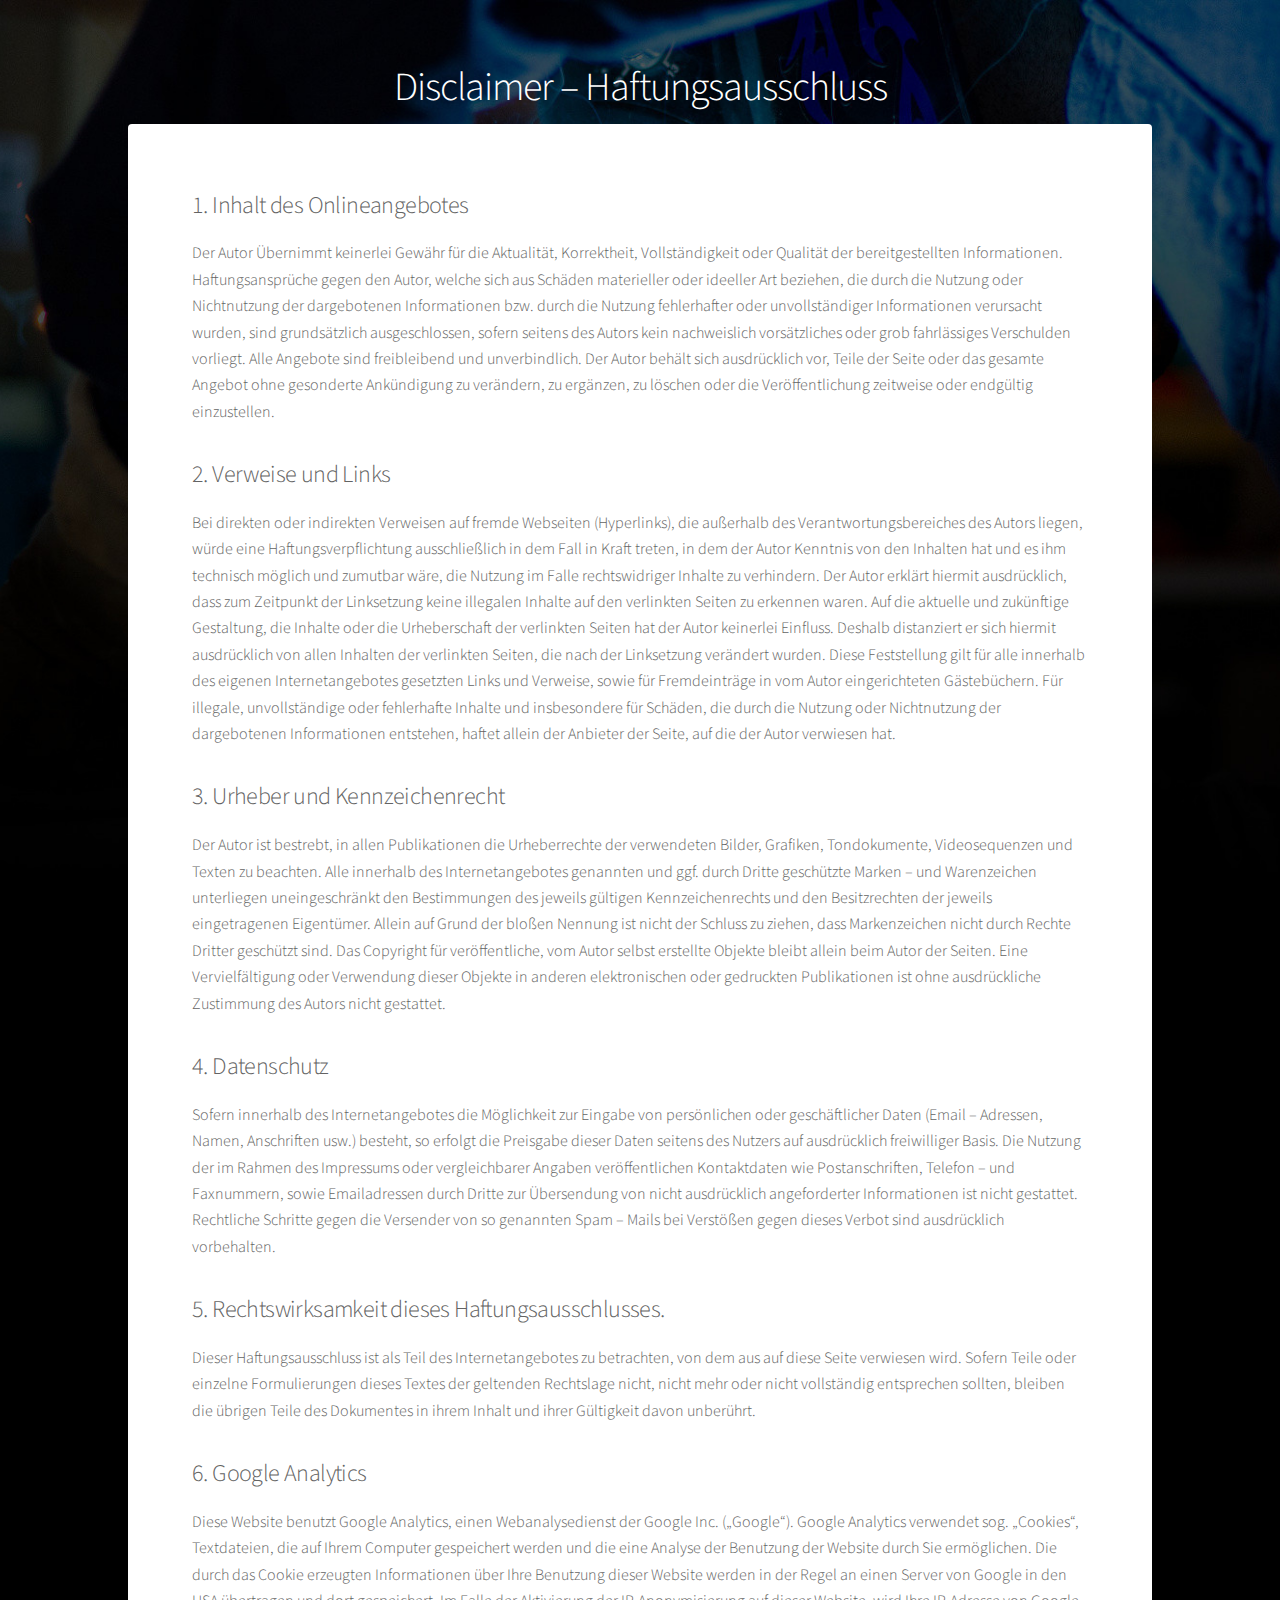
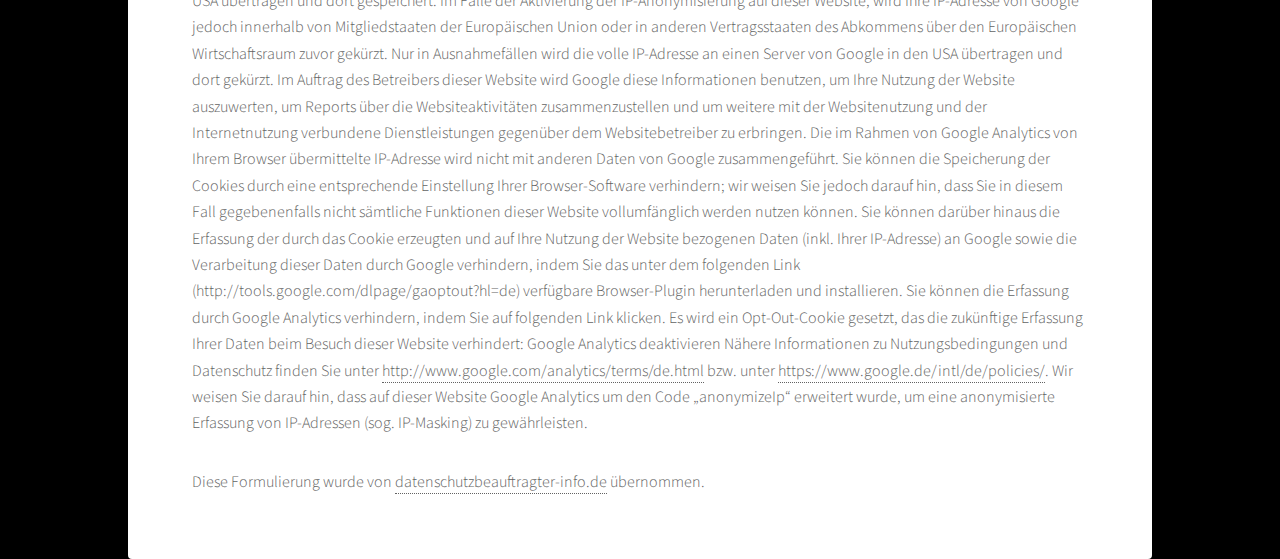
==== commit c166061a: "added section for google analytics" ====
--- a/disclaimer.html
+++ b/disclaimer.html
@@ -102,6 +102,16 @@
                 nicht mehr oder nicht vollständig entsprechen sollten, bleiben die übrigen Teile des Dokumentes in ihrem
                 Inhalt und ihrer Gültigkeit davon unberührt.
             </p>
+            <h2>6. Google Analytics</h2>
+            <p>Diese Website benutzt Google Analytics, einen Webanalysedienst der Google Inc. („Google“). Google Analytics verwendet sog. „Cookies“, Textdateien, die auf Ihrem Computer gespeichert werden und die eine Analyse der Benutzung der Website durch Sie ermöglichen. Die durch das Cookie erzeugten Informationen über Ihre Benutzung dieser Website werden in der Regel an einen Server von Google in den USA übertragen und dort gespeichert. Im Falle der Aktivierung der IP-Anonymisierung auf dieser Website, wird Ihre IP-Adresse von Google jedoch innerhalb von Mitgliedstaaten der Europäischen Union oder in anderen Vertragsstaaten des Abkommens über den Europäischen Wirtschaftsraum zuvor gekürzt. Nur in Ausnahmefällen wird die volle IP-Adresse an einen Server von Google in den USA übertragen und dort gekürzt. Im Auftrag des Betreibers dieser Website wird Google diese Informationen benutzen, um Ihre Nutzung der Website auszuwerten, um Reports über die Websiteaktivitäten zusammenzustellen und um weitere mit der Websitenutzung und der Internetnutzung verbundene Dienstleistungen gegenüber dem Websitebetreiber zu erbringen. Die im Rahmen von Google Analytics von Ihrem Browser übermittelte IP-Adresse wird nicht mit anderen Daten von Google zusammengeführt. Sie können die Speicherung der Cookies durch eine entsprechende Einstellung Ihrer Browser-Software verhindern; wir weisen Sie jedoch darauf hin, dass Sie in diesem Fall gegebenenfalls nicht sämtliche Funktionen dieser Website vollumfänglich werden nutzen können. Sie können darüber hinaus die Erfassung der durch das Cookie erzeugten und auf Ihre Nutzung der Website bezogenen Daten (inkl. Ihrer IP-Adresse) an Google sowie die Verarbeitung dieser Daten durch Google verhindern, indem Sie das unter dem folgenden Link (http://tools.google.com/dlpage/gaoptout?hl=de) verfügbare Browser-Plugin herunterladen und installieren.
+
+                Sie können die Erfassung durch Google Analytics verhindern, indem Sie auf folgenden Link klicken. Es wird ein Opt-Out-Cookie gesetzt, das die zukünftige Erfassung Ihrer Daten beim Besuch dieser Website verhindert:
+                Google Analytics deaktivieren
+
+                Nähere Informationen zu Nutzungsbedingungen und Datenschutz finden Sie unter <a href="http://www.google.com/analytics/terms/de.html">http://www.google.com/analytics/terms/de.html</a> bzw. unter <a href="https://www.google.de/intl/de/policies/">https://www.google.de/intl/de/policies/</a>. Wir weisen Sie darauf hin, dass auf dieser Website Google Analytics um den Code „anonymizeIp“ erweitert wurde, um eine anonymisierte Erfassung von IP-Adressen (sog. IP-Masking) zu gewährleisten.
+            </p>
+            <p>Diese Formulierung wurde von <a href="http://www.datenschutzbeauftragter-info.de">datenschutzbeauftragter-info.de</a> übernommen.</p>
+
         </section>
 
     </div>
